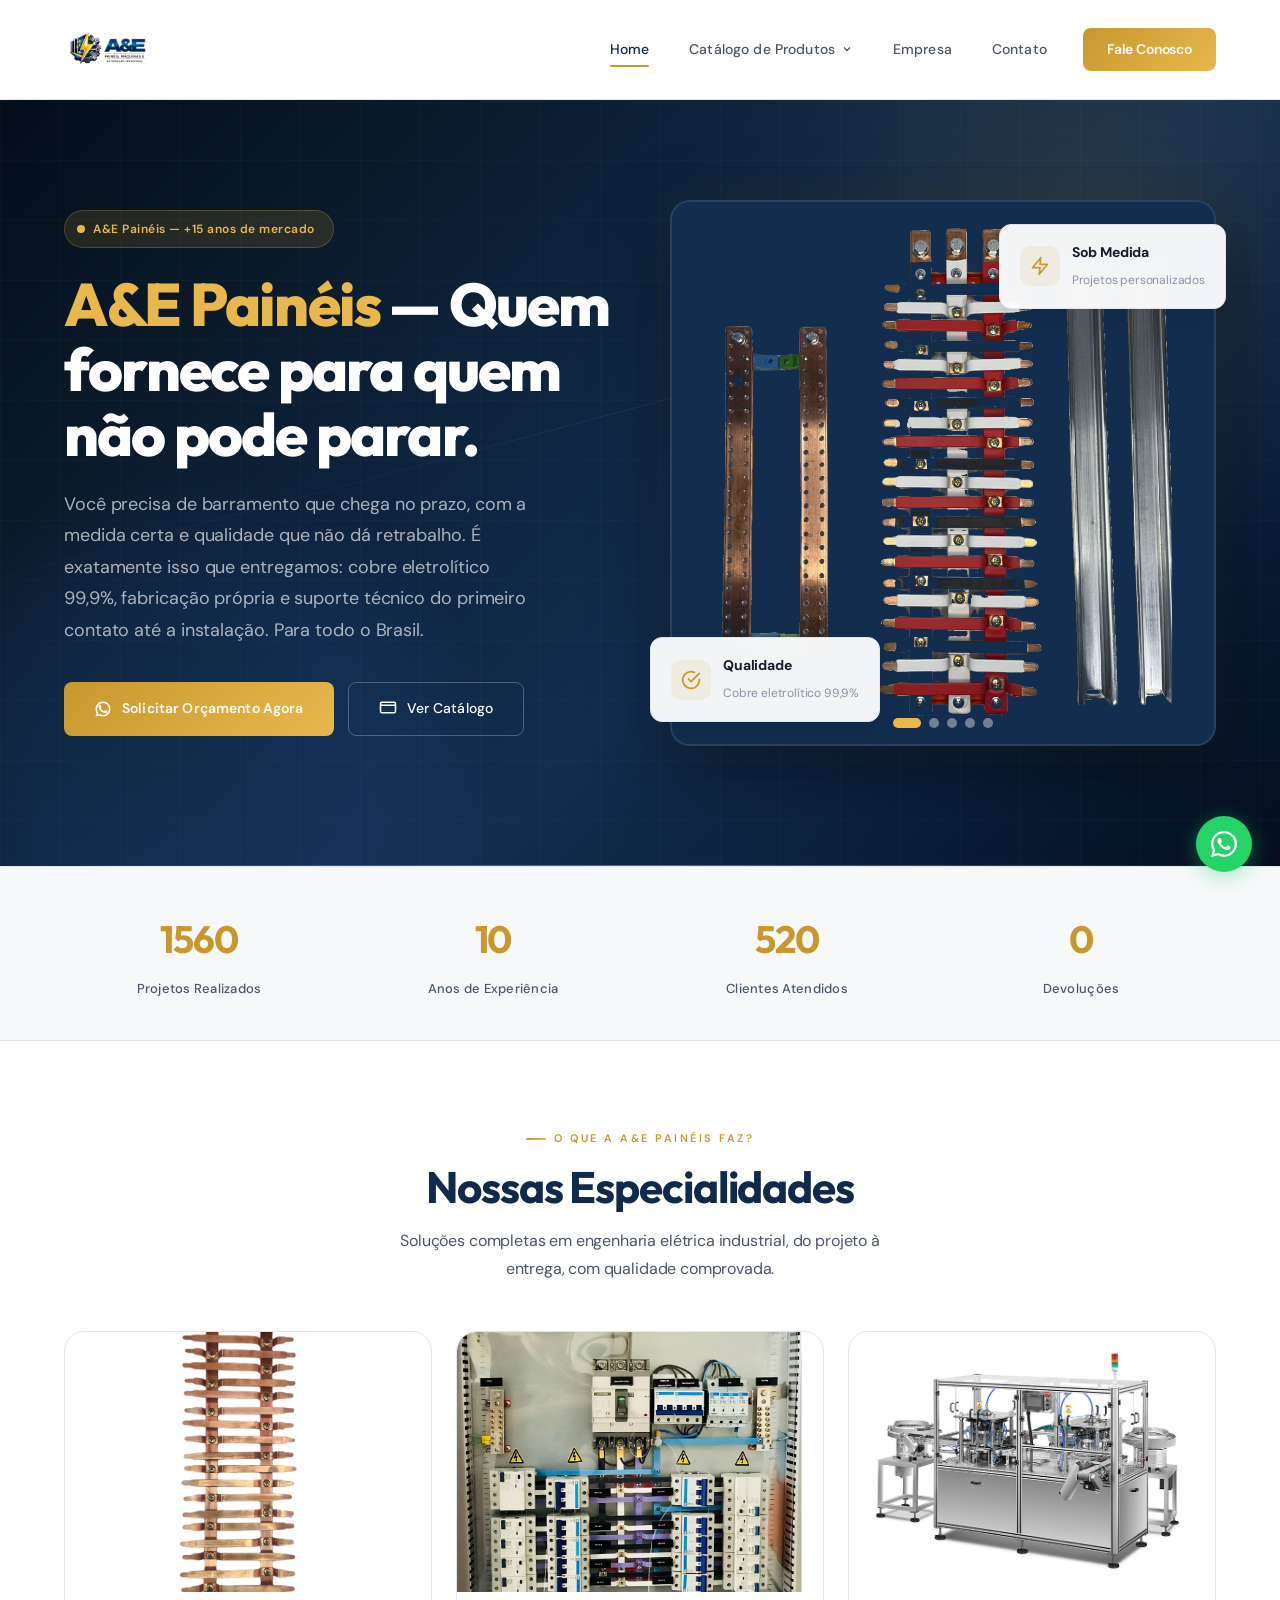
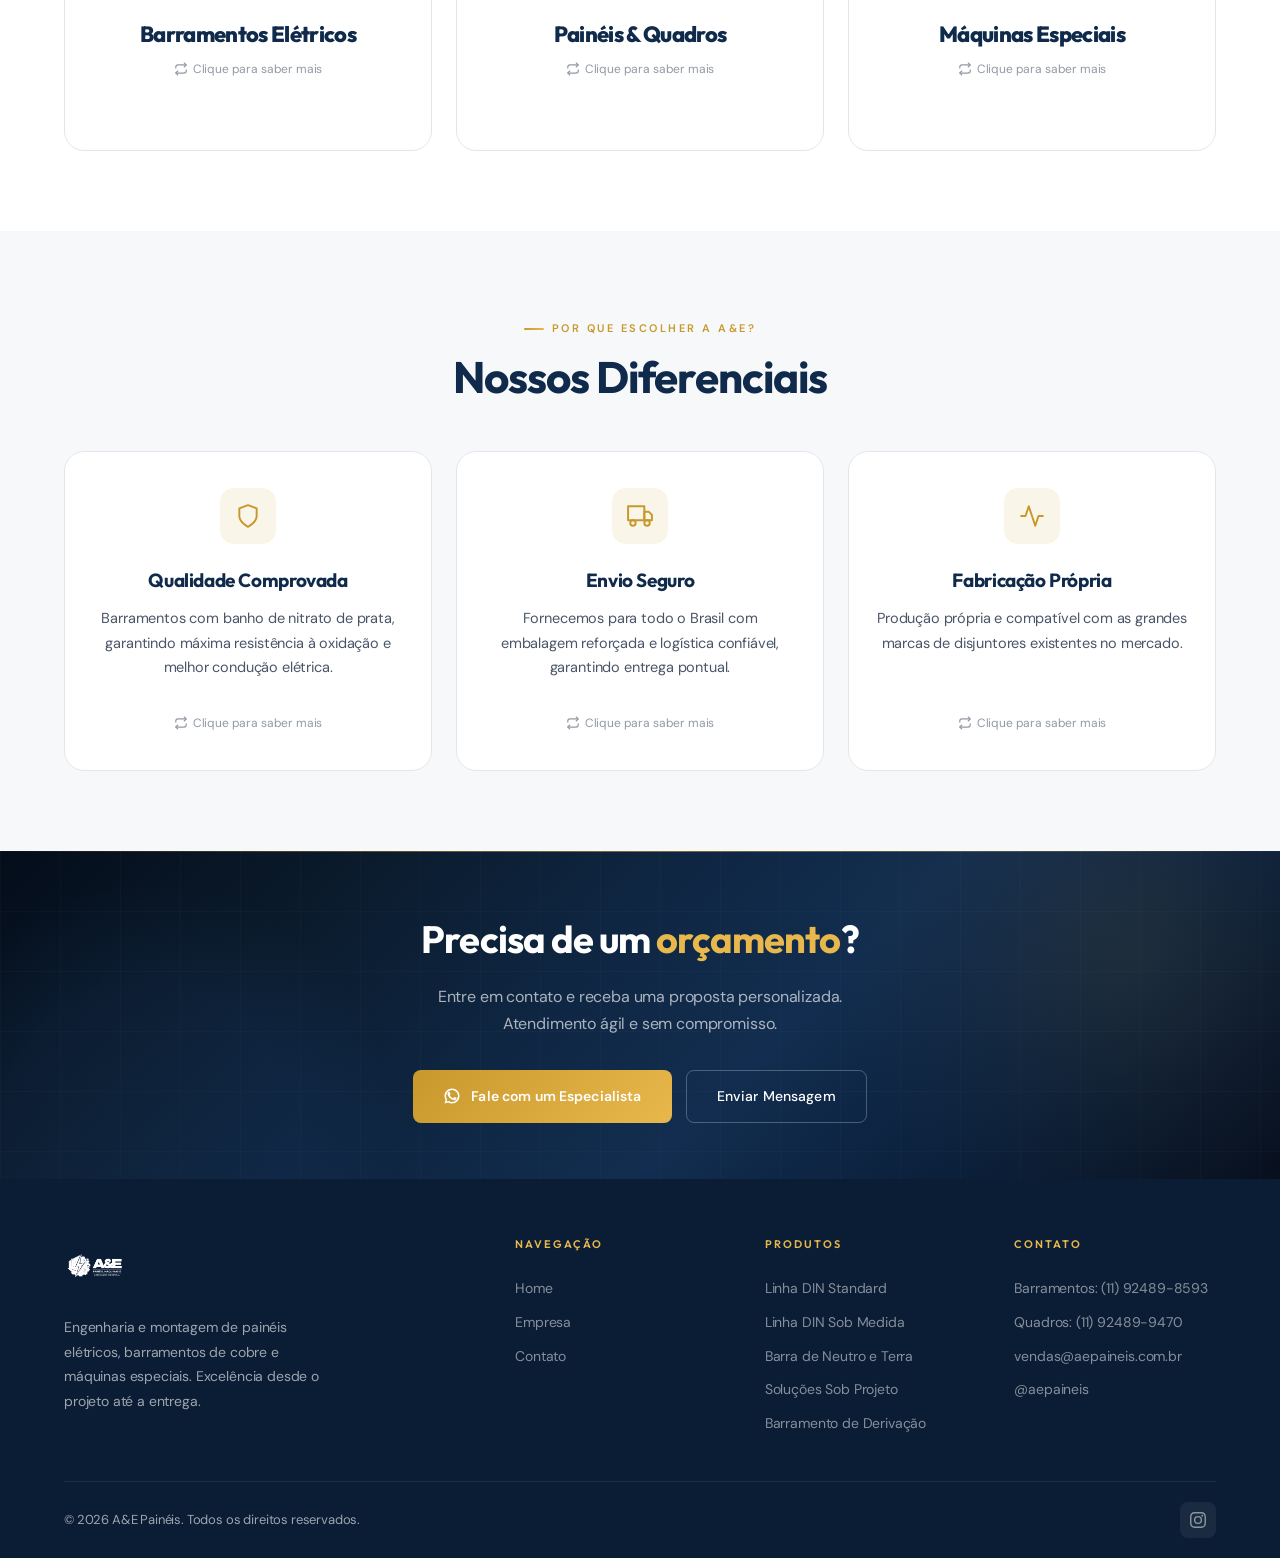
==== index.html @ 186e8567 "Atualiza números e flip cards diferenciais" ====
<!DOCTYPE html>
<html lang="pt-BR">
<head>
    <meta charset="UTF-8">
    <meta name="viewport" content="width=device-width, initial-scale=1.0">
    <title>A&E Painéis | Barramentos Elétricos, Painéis de Comando e Máquinas Especiais</title>
    <meta name="description" content="A&E Painéis: fabricação de barramentos elétricos em cobre eletrolítico 99,9%, painéis de comando, quadros de distribuição e máquinas especiais. +15 anos de mercado. Entrega para todo o Brasil.">
    <meta name="keywords" content="A&E Painéis, barramentos elétricos, painéis de comando, quadros de distribuição, QGBT, barramento DIN, barramento de cobre, automação industrial, painéis elétricos, máquinas especiais, fabricante de barramentos, São Paulo">
    <meta name="author" content="A&E Painéis">
    <meta name="robots" content="index, follow">
    <link rel="canonical" href="https://aepaineis.com.br/">
    <!-- Open Graph (Facebook/WhatsApp) -->
    <meta property="og:title" content="A&E Painéis | Barramentos Elétricos e Painéis de Comando">
    <meta property="og:description" content="Fabricação de barramentos elétricos em cobre 99,9%, painéis de comando e máquinas especiais. +15 anos de mercado. Entrega para todo o Brasil.">
    <meta property="og:url" content="https://aepaineis.com.br/">
    <meta property="og:type" content="website">
    <meta property="og:locale" content="pt_BR">
    <meta property="og:site_name" content="A&E Painéis">
    <!-- Schema.org - Empresa -->
    <script type="application/ld+json">
    {
      "@context": "https://schema.org",
      "@type": "Organization",
      "name": "A&E Painéis",
      "url": "https://aepaineis.com.br",
      "logo": "https://aepaineis.com.br/logo.png",
      "description": "Fabricação de barramentos elétricos, painéis de comando, quadros de distribuição e máquinas especiais.",
      "email": "vendas@aepaineis.com.br",
      "contactPoint": [
        {
          "@type": "ContactPoint",
          "telephone": "+55-11-92489-8593",
          "contactType": "sales",
          "description": "Barramentos / Mercado Livre",
          "availableLanguage": "Portuguese"
        },
        {
          "@type": "ContactPoint",
          "telephone": "+55-11-92489-9470",
          "contactType": "sales",
          "description": "Quadros Elétricos",
          "availableLanguage": "Portuguese"
        }
      ],
      "sameAs": [
        "https://instagram.com/aepaineis"
      ]
    }
    </script>
    <link rel="preconnect" href="https://fonts.googleapis.com">
    <link rel="preconnect" href="https://fonts.gstatic.com" crossorigin>
    <link href="https://fonts.googleapis.com/css2?family=DM+Sans:ital,opsz,wght@0,9..40,300;400;500;600;700;800&family=Outfit:wght@400;500;600;700;800;900&family=Inter:wght@300;400;500;600;700;800;900&family=Space+Grotesk:wght@400;500;600;700&display=swap" rel="stylesheet">
    <link rel="stylesheet" href="styles.css">
</head>
<body>

<!-- HEADER -->
<header class="header" id="header">
    <div class="wrap header-inner">
        <a href="index.html" class="logo">
            <img src="logo.png" alt="A&E Painéis">
        </a>
        <nav class="nav" id="mainNav">
            <a href="index.html" class="nav-link active">Home</a>
            <div class="nav-dropdown">
                <a href="#" class="nav-link nav-dropdown-toggle">
                    Catálogo de Produtos
                    <svg viewBox="0 0 24 24"><polyline points="6 9 12 15 18 9"/></svg>
                </a>
                <div class="dropdown-menu">
                    <div class="dropdown-has-sub">
                        <a href="barramento-padrao-din.html"><svg viewBox="0 0 24 24" stroke-linecap="round" stroke-linejoin="round"><path d="M13 2L3 14h9l-1 8 10-12h-9l1-8z"/></svg>Linha DIN Standard</a>
                        <div class="dropdown-submenu">
                            <a href="barramento-padrao-din.html#bifasico-100a">Bifásico 100A</a>
                            <a href="barramento-padrao-din.html#bifasico-150a">Bifásico 150A</a>
                            <a href="barramento-padrao-din.html#bifasico-225a">Bifásico 225A</a>
                            <a href="barramento-padrao-din.html#trifasico-100a">Trifásico 100A</a>
                            <a href="barramento-padrao-din.html#trifasico-150a">Trifásico 150A</a>
                            <a href="barramento-padrao-din.html#trifasico-225a">Trifásico 225A</a>
                        </div>
                    </div>
                    <a href="barramento-especial-din.html"><svg viewBox="0 0 24 24" stroke-linecap="round" stroke-linejoin="round"><path d="M13 2L3 14h9l-1 8 10-12h-9l1-8z"/></svg>Linha DIN Sob Medida</a>
                    <a href="barramento-neutro-terra.html"><svg viewBox="0 0 24 24" stroke-linecap="round" stroke-linejoin="round"><path d="M13 2L3 14h9l-1 8 10-12h-9l1-8z"/></svg>Barra de Neutro e Terra</a>
                    <a href="barramentos-especiais.html"><svg viewBox="0 0 24 24" stroke-linecap="round" stroke-linejoin="round"><path d="M13 2L3 14h9l-1 8 10-12h-9l1-8z"/></svg>Soluções Sob Projeto</a>
                    <a href="barramento-derivacao.html"><svg viewBox="0 0 24 24" stroke-linecap="round" stroke-linejoin="round"><path d="M13 2L3 14h9l-1 8 10-12h-9l1-8z"/></svg>Barramento de Derivação</a>
                    <a href="catalogo.html#maquinas"><svg viewBox="0 0 24 24" stroke-linecap="round" stroke-linejoin="round"><path d="M12 2v4m0 12v4M4.93 4.93l2.83 2.83m8.48 8.48l2.83 2.83M2 12h4m12 0h4M4.93 19.07l2.83-2.83m8.48-8.48l2.83-2.83"/></svg>Máquinas Especiais</a>
                </div>
            </div>
            <a href="empresa.html" class="nav-link">Empresa</a>
            <a href="contato.html" class="nav-link">Contato</a>
            <a href="contato.html" class="nav-cta">Fale Conosco</a>
        </nav>
        <button class="hamburger" id="hamburger" aria-label="Menu">
            <span></span><span></span><span></span>
        </button>
    </div>
</header>

<!-- HERO -->
<section class="hero">
    <div class="hero-pattern"></div>
    <div class="hero-streak"></div>
    <div class="hero-glow-line"></div>
    <div class="wrap">
        <div class="hero-grid">
            <div class="reveal">
                <div class="hero-badge">
                    <div class="hero-badge-dot"></div>
                    <span>A&E Painéis — +15 anos de mercado</span>
                </div>
                <h1><span class="accent">A&E Painéis</span> — Quem fornece para quem não pode parar.</h1>
                <p class="hero-desc">Você precisa de barramento que chega no prazo, com a medida certa e qualidade que não dá retrabalho. É exatamente isso que entregamos: cobre eletrolítico 99,9%, fabricação própria e suporte técnico do primeiro contato até a instalação. Para todo o Brasil.</p>
                <div class="hero-actions">
                    <a href="https://wa.me/5511924898593?text=Olá! Preciso de um orçamento para barramentos." target="_blank" class="btn-primary">
                        <svg viewBox="0 0 24 24" fill="currentColor" style="width:18px;height:18px"><path d="M17.472 14.382c-.297-.149-1.758-.867-2.03-.967-.273-.099-.471-.148-.67.15-.197.297-.767.966-.94 1.164-.173.199-.347.223-.644.075-.297-.15-1.255-.463-2.39-1.475-.883-.788-1.48-1.761-1.653-2.059-.173-.297-.018-.458.13-.606.134-.133.298-.347.446-.52.149-.174.198-.298.298-.497.099-.198.05-.371-.025-.52-.075-.149-.669-1.612-.916-2.207-.242-.579-.487-.5-.669-.51l-.57-.01c-.198 0-.52.074-.792.372-.272.297-1.04 1.016-1.04 2.479 0 1.462 1.065 2.875 1.213 3.074.149.198 2.096 3.2 5.077 4.487.709.306 1.262.489 1.694.625.712.227 1.36.195 1.871.118.571-.085 1.758-.719 2.006-1.413.248-.694.248-1.289.173-1.413-.074-.124-.272-.198-.57-.347z"/><path d="M12 2C6.477 2 2 6.477 2 12c0 1.89.525 3.66 1.438 5.168L2 22l4.832-1.438A9.955 9.955 0 0012 22c5.523 0 10-4.477 10-10S17.523 2 12 2zm0 18a8 8 0 01-4.243-1.214l-.252-.149-2.868.852.852-2.868-.168-.268A8 8 0 1112 20z"/></svg>
                        Solicitar Orçamento Agora
                    </a>
                    <a href="catalogo.html" class="btn-outline">
                        <svg viewBox="0 0 24 24" fill="none" stroke="currentColor" stroke-width="2" stroke-linecap="round" stroke-linejoin="round" style="width:18px;height:18px"><rect x="2" y="3" width="20" height="14" rx="2"/><path d="M2 7h20"/></svg>
                        Ver Catálogo
                    </a>
                </div>
            </div>
            <div class="hero-visual reveal reveal-d2">
                <div class="hero-carousel" id="heroCarousel">
                    <img src="img/home-kit-trifasico.jpg" alt="Kit Barramento Trifásico com Neutro e Terra A&E Painéis" class="active">
                    <img src="img/home-sessao-quadros.jpg" alt="Produção de Quadros Elétricos em Escala">
                    <img src="img/home-qgbt-2.jpg" alt="Quadro QGBT A&E Painéis">
                    <img src="img/home-maquina-tampas.jpg" alt="Máquina Especial de Montagem">
                    <img src="img/home-quadro-dist-01.jpg" alt="Quadro de Distribuição Completo">
                    <div class="hero-carousel-dots" id="carouselDots"></div>
                </div>
                <div class="hero-float-card card-1">
                    <div class="hfc-row">
                        <div class="hfc-icon"><svg viewBox="0 0 24 24" stroke-linecap="round" stroke-linejoin="round"><path d="M22 11.08V12a10 10 0 11-5.93-9.14"/><polyline points="22 4 12 14.01 9 11.01"/></svg></div>
                        <div class="hfc-text"><strong>Qualidade</strong><span>Cobre eletrolítico 99,9%</span></div>
                    </div>
                </div>
                <div class="hero-float-card card-2">
                    <div class="hfc-row">
                        <div class="hfc-icon"><svg viewBox="0 0 24 24" stroke-linecap="round" stroke-linejoin="round"><path d="M13 2L3 14h9l-1 8 10-12h-9l1-8z"/></svg></div>
                        <div class="hfc-text"><strong>Sob Medida</strong><span>Projetos personalizados</span></div>
                    </div>
                </div>
            </div>
        </div>
    </div>
</section>

<!-- STATS -->
<div class="stats-bar">
    <div class="wrap">
        <div class="stats-grid reveal">
            <div class="stat-item"><div class="stat-num" data-count="3000">0</div><div class="stat-label">Projetos Realizados</div></div>
            <div class="stat-item"><div class="stat-num" data-count="20">0</div><div class="stat-label">Anos de Experiência</div></div>
            <div class="stat-item"><div class="stat-num" data-count="1000">0</div><div class="stat-label">Clientes Atendidos</div></div>
            <div class="stat-item"><div class="stat-num" data-count="0">0</div><div class="stat-label">Devoluções</div></div>
        </div>
    </div>
</div>

<!-- O QUE FAZEMOS -->
<section class="section">
    <div class="wrap">
        <div class="section-header reveal">
            <div class="section-label">O que a A&E Painéis faz?</div>
            <h2 class="section-title">Nossas Especialidades</h2>
            <p class="section-sub">Soluções completas em engenharia elétrica industrial, do projeto à entrega, com qualidade comprovada.</p>
        </div>
        <div class="features-grid">
            <div class="flip-card reveal reveal-d1" onclick="this.classList.toggle('flipped')">
                <div class="flip-card-inner">
                    <div class="flip-card-front">
                        <div class="flip-img"><img src="img/barramento-cat-bifasico.png" alt="Barramentos Elétricos A&E Painéis"></div>
                        <div class="flip-label">
                            <h3>Barramentos Elétricos</h3>
                            <div class="flip-hint"><svg viewBox="0 0 24 24"><path d="M17 1l4 4-4 4"/><path d="M3 11V9a4 4 0 014-4h14"/><path d="M7 23l-4-4 4-4"/><path d="M21 13v2a4 4 0 01-4 4H3"/></svg>Clique para saber mais</div>
                        </div>
                    </div>
                    <div class="flip-card-back">
                        <h3>Barramentos Elétricos</h3>
                        <p>Fabricação de barramentos em cobre eletrolítico de alta pureza com banho de nitrato de prata. Linha completa: bifásicos, trifásicos, neutro, terra e sob medida.</p>
                        <div class="flip-stats">
                            <div class="flip-stat"><strong>Sob Projeto</strong><span>Modelos</span></div>
                            <div class="flip-stat"><strong>100%</strong><span>Cobre</span></div>
                            <div class="flip-stat"><strong>Prata</strong><span>Banho</span></div>
                        </div>
                        <a href="catalogo.html" class="flip-btn" onclick="event.stopPropagation()">Ver Catálogo <svg viewBox="0 0 24 24"><path d="M5 12h14M12 5l7 7-7 7"/></svg></a>
                    </div>
                </div>
            </div>
            <div class="flip-card reveal reveal-d2" onclick="this.classList.toggle('flipped')">
                <div class="flip-card-inner">
                    <div class="flip-card-front">
                        <div class="flip-img"><img src="img/quadro-dist-cat-01.png" alt="Painéis e Quadros Elétricos A&E Painéis"></div>
                        <div class="flip-label">
                            <h3>Painéis & Quadros</h3>
                            <div class="flip-hint"><svg viewBox="0 0 24 24"><path d="M17 1l4 4-4 4"/><path d="M3 11V9a4 4 0 014-4h14"/><path d="M7 23l-4-4 4-4"/><path d="M21 13v2a4 4 0 01-4 4H3"/></svg>Clique para saber mais</div>
                        </div>
                    </div>
                    <div class="flip-card-back">
                        <h3>Painéis & Quadros</h3>
                        <p>Quadros de distribuição, QGBTs, painéis de comando industrial e quadros com porta bipartida. Montagem profissional conforme norma NBR 5410.</p>
                        <div class="flip-stats">
                            <div class="flip-stat"><strong>Sob Projeto</strong><span>Modelos</span></div>
                            <div class="flip-stat"><strong>NBR</strong><span>5410</span></div>
                            <div class="flip-stat"><strong>IP54</strong><span>Proteção</span></div>
                        </div>
                        <a href="catalogo.html" class="flip-btn" onclick="event.stopPropagation()">Ver Catálogo <svg viewBox="0 0 24 24"><path d="M5 12h14M12 5l7 7-7 7"/></svg></a>
                    </div>
                </div>
            </div>
            <div class="flip-card reveal reveal-d3" onclick="this.classList.toggle('flipped')">
                <div class="flip-card-inner">
                    <div class="flip-card-front">
                        <div class="flip-img"><img src="img/maquina-montagem-tampas-3-pecas.jpg" alt="Máquinas Especiais A&E Painéis"></div>
                        <div class="flip-label">
                            <h3>Máquinas Especiais</h3>
                            <div class="flip-hint"><svg viewBox="0 0 24 24"><path d="M17 1l4 4-4 4"/><path d="M3 11V9a4 4 0 014-4h14"/><path d="M7 23l-4-4 4-4"/><path d="M21 13v2a4 4 0 01-4 4H3"/></svg>Clique para saber mais</div>
                        </div>
                    </div>
                    <div class="flip-card-back">
                        <h3>Máquinas Especiais</h3>
                        <p>Máquinas automáticas para montagem de tampas, frascos, mamadeiras e cartões de reagentes. Engenharia sob medida para linhas de produção farmacêuticas e alimentícias.</p>
                        <div class="flip-stats">
                            <div class="flip-stat"><strong>Sob Projeto</strong><span>Modelos</span></div>
                            <div class="flip-stat"><strong>Auto</strong><span>Automação</span></div>
                            <div class="flip-stat"><strong>CLP</strong><span>Controle</span></div>
                        </div>
                        <a href="catalogo.html" class="flip-btn" onclick="event.stopPropagation()">Ver Catálogo <svg viewBox="0 0 24 24"><path d="M5 12h14M12 5l7 7-7 7"/></svg></a>
                    </div>
                </div>
            </div>
        </div>
    </div>
</section>

<!-- DIFERENCIAIS -->
<section class="section section-gray">
    <div class="wrap">
        <div class="section-header reveal">
            <div class="section-label">Por que escolher a A&E?</div>
            <h2 class="section-title">Nossos Diferenciais</h2>
        </div>
        <div class="features-grid">
            <!-- Qualidade Comprovada -->
            <div class="flip-card flip-card--diff reveal reveal-d1" onclick="this.classList.toggle('flipped')">
                <div class="flip-card-inner">
                    <div class="flip-card-front flip-front--diff">
                        <div class="fc-icon"><svg viewBox="0 0 24 24" stroke-linecap="round" stroke-linejoin="round"><path d="M12 22s8-4 8-10V5l-8-3-8 3v7c0 6 8 10 8 10z"/></svg></div>
                        <h3>Qualidade Comprovada</h3>
                        <p>Barramentos com banho de nitrato de prata, garantindo máxima resistência à oxidação e melhor condução elétrica.</p>
                        <div class="flip-hint"><svg viewBox="0 0 24 24"><path d="M17 1l4 4-4 4"/><path d="M3 11V9a4 4 0 014-4h14"/><path d="M7 23l-4-4 4-4"/><path d="M21 13v2a4 4 0 01-4 4H3"/></svg>Clique para saber mais</div>
                    </div>
                    <div class="flip-card-back">
                        <h3>Qualidade Comprovada</h3>
                        <p>Todos os barramentos recebem banho de nitrato de prata sobre cobre eletrolítico de alta pureza. Processo controlado que garante condutividade superior, resistência à corrosão e vida útil prolongada. Cada peça passa por inspeção dimensional e de acabamento antes da expedição.</p>
                        <div class="flip-stats">
                            <div class="flip-stat"><strong>Ag</strong><span>Prata</span></div>
                            <div class="flip-stat"><strong>Cu</strong><span>Cobre Puro</span></div>
                            <div class="flip-stat"><strong>100%</strong><span>Inspecionado</span></div>
                        </div>
                    </div>
                </div>
            </div>
            <!-- Envio Seguro -->
            <div class="flip-card flip-card--diff reveal reveal-d2" onclick="this.classList.toggle('flipped')">
                <div class="flip-card-inner">
                    <div class="flip-card-front flip-front--diff">
                        <div class="fc-icon"><svg viewBox="0 0 24 24" stroke-linecap="round" stroke-linejoin="round"><rect x="1" y="3" width="15" height="13"/><polygon points="16 8 20 8 23 11 23 16 16 16 16 8"/><circle cx="5.5" cy="18.5" r="2.5"/><circle cx="18.5" cy="18.5" r="2.5"/></svg></div>
                        <h3>Envio Seguro</h3>
                        <p>Fornecemos para todo o Brasil com embalagem reforçada e logística confiável, garantindo entrega pontual.</p>
                        <div class="flip-hint"><svg viewBox="0 0 24 24"><path d="M17 1l4 4-4 4"/><path d="M3 11V9a4 4 0 014-4h14"/><path d="M7 23l-4-4 4-4"/><path d="M21 13v2a4 4 0 01-4 4H3"/></svg>Clique para saber mais</div>
                    </div>
                    <div class="flip-card-back">
                        <h3>Envio Seguro</h3>
                        <p>Embalagem sob medida com proteção anti-impacto para cada tipo de produto. Rastreamento completo do pedido até a entrega. Trabalhamos com transportadoras parceiras em todo o território nacional, com prazos competitivos e seguro de carga incluso.</p>
                        <div class="flip-stats">
                            <div class="flip-stat"><strong>BR</strong><span>Todo Brasil</span></div>
                            <div class="flip-stat"><strong>Rastreio</strong><span>Completo</span></div>
                            <div class="flip-stat"><strong>Seguro</strong><span>Incluso</span></div>
                        </div>
                    </div>
                </div>
            </div>
            <!-- Fabricação Própria -->
            <div class="flip-card flip-card--diff reveal reveal-d3" onclick="this.classList.toggle('flipped')">
                <div class="flip-card-inner">
                    <div class="flip-card-front flip-front--diff">
                        <div class="fc-icon"><svg viewBox="0 0 24 24" stroke-linecap="round" stroke-linejoin="round"><polyline points="22 12 18 12 15 21 9 3 6 12 2 12"/></svg></div>
                        <h3>Fabricação Própria</h3>
                        <p>Produção própria e compatível com as grandes marcas de disjuntores existentes no mercado.</p>
                        <div class="flip-hint"><svg viewBox="0 0 24 24"><path d="M17 1l4 4-4 4"/><path d="M3 11V9a4 4 0 014-4h14"/><path d="M7 23l-4-4 4-4"/><path d="M21 13v2a4 4 0 01-4 4H3"/></svg>Clique para saber mais</div>
                    </div>
                    <div class="flip-card-back">
                        <h3>Fabricação Própria</h3>
                        <p>Fábrica própria com maquinário especializado para corte, dobra, estampagem e montagem. Produzimos barramentos compatíveis com disjuntores das principais marcas do mercado. Capacidade para atender projetos customizados com agilidade e controle total de qualidade.</p>
                        <div class="flip-stats">
                            <div class="flip-stat"><strong>Sob Medida</strong><span>Projetos</span></div>
                            <div class="flip-stat"><strong>Ágil</strong><span>Produção</span></div>
                            <div class="flip-stat"><strong>Multi</strong><span>Marcas</span></div>
                        </div>
                    </div>
                </div>
            </div>
        </div>
    </div>
</section>

<!-- CTA -->
<section class="cta-section">
    <div class="cta-pattern"></div>
    <div class="cta-glow-line"></div>
    <div class="wrap">
        <div class="cta-box reveal">
            <h2>Precisa de um <span style="color:var(--accent-light)">orçamento</span>?</h2>
            <p>Entre em contato e receba uma proposta personalizada. Atendimento ágil e sem compromisso.</p>
            <div class="cta-actions">
                <a href="https://wa.me/5511924898593" target="_blank" class="btn-primary">
                    <svg viewBox="0 0 24 24" fill="currentColor" style="width:18px;height:18px"><path d="M17.472 14.382c-.297-.149-1.758-.867-2.03-.967-.273-.099-.471-.148-.67.15-.197.297-.767.966-.94 1.164-.173.199-.347.223-.644.075-.297-.15-1.255-.463-2.39-1.475-.883-.788-1.48-1.761-1.653-2.059-.173-.297-.018-.458.13-.606.134-.133.298-.347.446-.52.149-.174.198-.298.298-.497.099-.198.05-.371-.025-.52-.075-.149-.669-1.612-.916-2.207-.242-.579-.487-.5-.669-.51-.173-.008-.371-.01-.57-.01-.198 0-.52.074-.792.372-.272.297-1.04 1.016-1.04 2.479 0 1.462 1.065 2.875 1.213 3.074.149.198 2.096 3.2 5.077 4.487.709.306 1.262.489 1.694.625.712.227 1.36.195 1.871.118.571-.085 1.758-.719 2.006-1.413.248-.694.248-1.289.173-1.413-.074-.124-.272-.198-.57-.347z"/><path d="M12 2C6.477 2 2 6.477 2 12c0 1.89.525 3.66 1.438 5.168L2 22l4.832-1.438A9.955 9.955 0 0012 22c5.523 0 10-4.477 10-10S17.523 2 12 2zm0 18a8 8 0 01-4.243-1.214l-.252-.149-2.868.852.852-2.868-.168-.268A8 8 0 1112 20z"/></svg>
                    Fale com um Especialista
                </a>
                <a href="contato.html" class="btn-outline">Enviar Mensagem</a>
            </div>
        </div>
    </div>
</section>

<!-- FOOTER -->
<footer class="footer">
    <div class="wrap">
        <div class="footer-grid">
            <div class="footer-brand">
                <a href="index.html" class="logo"><img src="logo.png" alt="A&E Painéis"></a>
                <p>Engenharia e montagem de painéis elétricos, barramentos de cobre e máquinas especiais. Excelência desde o projeto até a entrega.</p>
            </div>
            <div class="footer-col">
                <h4>Navegação</h4>
                <a href="index.html">Home</a>
                <a href="empresa.html">Empresa</a>
                <a href="contato.html">Contato</a>
            </div>
            <div class="footer-col">
                <h4>Produtos</h4>
                <a href="barramento-padrao-din.html">Linha DIN Standard</a>
                <a href="barramento-especial-din.html">Linha DIN Sob Medida</a>
                <a href="barramento-neutro-terra.html">Barra de Neutro e Terra</a>
                <a href="barramentos-especiais.html">Soluções Sob Projeto</a>
                <a href="barramento-derivacao.html">Barramento de Derivação</a>
            </div>
            <div class="footer-col">
                <h4>Contato</h4>
                <a href="https://wa.me/5511924898593" target="_blank">Barramentos: (11) 92489-8593</a>
                <a href="https://wa.me/5511924899470" target="_blank">Quadros: (11) 92489-9470</a>
                <a href="mailto:vendas@aepaineis.com.br">vendas@aepaineis.com.br</a>
                <a href="https://instagram.com/aepaineis" target="_blank">@aepaineis</a>
            </div>
        </div>
        <div class="footer-bottom">
            <p>&copy; 2026 A&E Painéis. Todos os direitos reservados.</p>
            <div class="footer-socials">
                <a href="https://instagram.com/aepaineis" target="_blank" aria-label="Instagram">
                    <svg viewBox="0 0 24 24"><path d="M12 2.163c3.204 0 3.584.012 4.85.07 3.252.148 4.771 1.691 4.919 4.919.058 1.265.069 1.645.069 4.849 0 3.205-.012 3.584-.069 4.849-.149 3.225-1.664 4.771-4.919 4.919-1.266.058-1.644.07-4.85.07-3.204 0-3.584-.012-4.849-.07-3.26-.149-4.771-1.699-4.919-4.92-.058-1.265-.07-1.644-.07-4.849 0-3.204.013-3.583.07-4.849.149-3.227 1.664-4.771 4.919-4.919 1.266-.057 1.645-.069 4.849-.069zM12 0C8.741 0 8.333.014 7.053.072 2.695.272.273 2.69.073 7.052.014 8.333 0 8.741 0 12c0 3.259.014 3.668.072 4.948.2 4.358 2.618 6.78 6.98 6.98C8.333 23.986 8.741 24 12 24c3.259 0 3.668-.014 4.948-.072 4.354-.2 6.782-2.618 6.979-6.98.059-1.28.073-1.689.073-4.948 0-3.259-.014-3.667-.072-4.947-.196-4.354-2.617-6.78-6.979-6.98C15.668.014 15.259 0 12 0zm0 5.838a6.162 6.162 0 100 12.324 6.162 6.162 0 000-12.324zM12 16a4 4 0 110-8 4 4 0 010 8zm6.406-11.845a1.44 1.44 0 100 2.881 1.44 1.44 0 000-2.881z"/></svg>
                </a>
            </div>
        </div>
    </div>
</footer>

<!-- WhatsApp Float -->
<a href="https://wa.me/5511924898593" target="_blank" class="whatsapp-float" aria-label="WhatsApp">
    <svg viewBox="0 0 24 24"><path d="M17.472 14.382c-.297-.149-1.758-.867-2.03-.967-.273-.099-.471-.148-.67.15-.197.297-.767.966-.94 1.164-.173.199-.347.223-.644.075-.297-.15-1.255-.463-2.39-1.475-.883-.788-1.48-1.761-1.653-2.059-.173-.297-.018-.458.13-.606.134-.133.298-.347.446-.52.149-.174.198-.298.298-.497.099-.198.05-.371-.025-.52-.075-.149-.669-1.612-.916-2.207-.242-.579-.487-.5-.669-.51-.173-.008-.371-.01-.57-.01-.198 0-.52.074-.792.372-.272.297-1.04 1.016-1.04 2.479 0 1.462 1.065 2.875 1.213 3.074.149.198 2.096 3.2 5.077 4.487.709.306 1.262.489 1.694.625.712.227 1.36.195 1.871.118.571-.085 1.758-.719 2.006-1.413.248-.694.248-1.289.173-1.413-.074-.124-.272-.198-.57-.347m-5.421 7.403h-.004a9.87 9.87 0 01-5.031-1.378l-.361-.214-3.741.982.998-3.648-.235-.374A9.86 9.86 0 012.087 12c.003-5.45 4.437-9.884 9.888-9.884 2.64 0 5.122 1.03 6.988 2.898a9.825 9.825 0 012.893 6.994c-.003 5.45-4.437 9.884-9.885 9.884m8.413-18.297A11.815 11.815 0 0012.05 0C5.495 0 .16 5.335.157 11.892c0 2.096.547 4.142 1.588 5.945L.057 24l6.305-1.654a11.882 11.882 0 005.683 1.448h.005c6.554 0 11.89-5.335 11.893-11.893A11.821 11.821 0 0020.885 3.488"/></svg>
</a>

<script>
window.addEventListener('scroll',()=>{document.getElementById('header').classList.toggle('scrolled',window.scrollY>30)});
document.getElementById('hamburger').addEventListener('click',()=>{document.getElementById('mainNav').classList.toggle('open')});
document.querySelectorAll('.nav-link').forEach(a=>{a.addEventListener('click',()=>{document.getElementById('mainNav').classList.remove('open')})});
const ro=new IntersectionObserver(e=>{e.forEach(el=>{if(el.isIntersecting){el.target.classList.add('visible');ro.unobserve(el.target)}})},{threshold:0.1});
document.querySelectorAll('.reveal').forEach(el=>ro.observe(el));
const co=new IntersectionObserver(e=>{e.forEach(el=>{if(el.isIntersecting){const t=parseInt(el.target.dataset.count);let c=0;const inc=t/50;const ti=setInterval(()=>{c+=inc;if(c>=t){el.target.textContent=t+(t===0?'':t===100?'%':'+');clearInterval(ti)}else{el.target.textContent=Math.floor(c)}},30);co.unobserve(el.target)}})},{threshold:0.5});
document.querySelectorAll('.stat-num[data-count]').forEach(el=>co.observe(el));

// Hero Carousel
(function(){
    const carousel = document.getElementById('heroCarousel');
    if(!carousel) return;
    const imgs = carousel.querySelectorAll('img');
    if(imgs.length < 2) return;
    const dotsContainer = document.getElementById('carouselDots');
    // Remove placeholder if images exist
    const placeholder = carousel.querySelector('.hero-img-placeholder');
    if(placeholder && imgs.length > 0) placeholder.style.display='none';
    // Create dots
    imgs.forEach((img, i) => {
        const dot = document.createElement('button');
        dot.className = 'hero-carousel-dot' + (i === 0 ? ' active' : '');
        dot.addEventListener('click', () => goTo(i));
        dotsContainer.appendChild(dot);
    });
    let current = 0;
    function goTo(index) {
        imgs[current].classList.remove('active');
        dotsContainer.children[current].classList.remove('active');
        current = index;
        imgs[current].classList.add('active');
        dotsContainer.children[current].classList.add('active');
    }
    setInterval(() => goTo((current + 1) % imgs.length), 4000);
})();
</script>
</body>
</html>
---- styles.css ----
/* ========================================
   A&E PAINÉIS — TEMA CORPORATIVO CLARO
   ======================================== */
*,*::before,*::after{box-sizing:border-box;margin:0;padding:0}

:root {
    --bg: #FFFFFF;
    --bg-light: #F7F8FA;
    --bg-dark: #0B1D35;
    --bg-card: #FFFFFF;
    --surface: #F0F2F5;
    --border: #E2E5EB;
    --border-hover: rgba(26,58,92,0.25);
    --text: #1A1A2E;
    --text-secondary: #4A5568;
    --text-muted: #8A92A6;
    --primary: #0F2A4A;
    --primary-light: #1B3F6B;
    --primary-dark: #091E36;
    --accent: #C8982C;
    --accent-light: #E8B84D;
    --accent-hover: #B8881C;
    --accent-glow: rgba(200,152,44,0.1);
    --gradient-primary: linear-gradient(135deg, #0F2A4A 0%, #1B3F6B 100%);
    --gradient-accent: linear-gradient(135deg, #C8982C 0%, #E8B84D 100%);
    --gradient-hero: linear-gradient(135deg, #0B1D35 0%, #153257 50%, #1B3F6B 100%);
    --radius: 12px;
    --radius-sm: 8px;
    --radius-lg: 20px;
    --shadow-sm: 0 2px 8px rgba(0,0,0,0.06);
    --shadow: 0 8px 30px rgba(0,0,0,0.08);
    --shadow-lg: 0 20px 60px rgba(0,0,0,0.12);
    --font-main: 'DM Sans', 'Inter', system-ui, -apple-system, sans-serif;
    --font-display: 'Outfit', 'Space Grotesk', system-ui, sans-serif;
    --max-w: 1200px;
    --header-h: 100px;
}

html { scroll-behavior:smooth; }
body {
    font-family:var(--font-main);
    background:var(--bg);
    color:var(--text);
    line-height:1.7;
    font-size: 16px;
    letter-spacing: -0.01em;
    -webkit-font-smoothing:antialiased;
    -moz-osx-font-smoothing: grayscale;
    text-rendering: optimizeLegibility;
}
a { color:inherit;text-decoration:none; }
img { max-width:100%;height:auto;display:block; }
ul { list-style:none; }
.wrap { max-width:var(--max-w);margin:0 auto;padding:0 24px; }

/* =========================================
   HEADER
   ========================================= */
.header {
    position:sticky;top:0;z-index:200;
    height:var(--header-h);
    background:rgba(255,255,255,0.95);
    backdrop-filter:blur(20px);
    -webkit-backdrop-filter:blur(20px);
    border-bottom:1px solid var(--border);
    transition:box-shadow 0.3s;
}
.header.scrolled { box-shadow:var(--shadow-sm); }
.header-inner {
    display:flex;align-items:center;
    justify-content:space-between;height:100%;
}

.logo { display:flex;align-items:center;gap:0; }
.logo img { height:90px;width:auto;max-height:calc(var(--header-h) - 10px); }

/* Nav */
.nav { display:flex;align-items:center;gap:0; }
.nav-link {
    font-size:14px;font-weight:500;color:var(--text-secondary);
    padding:10px 20px;transition:color 0.25s;position:relative;
    letter-spacing:0.01em;
}
.nav-link:hover,.nav-link.active { color:var(--primary); }
.nav-link::after {
    content:'';position:absolute;bottom:4px;left:20px;right:20px;
    height:2px;background:var(--accent);border-radius:2px;
    transform:scaleX(0);transition:transform 0.3s;
}
.nav-link:hover::after,.nav-link.active::after { transform:scaleX(1); }

/* Dropdown */
.nav-dropdown { position:relative; }
.nav-dropdown-toggle {
    display:flex;align-items:center;gap:6px;cursor:pointer;
}
.nav-dropdown-toggle svg {
    width:12px;height:12px;transition:transform 0.3s;
    stroke:currentColor;fill:none;stroke-width:2.5;
}
.nav-dropdown:hover .nav-dropdown-toggle svg { transform:rotate(180deg); }

.dropdown-menu {
    position:absolute;top:100%;left:0;
    min-width:260px;
    background:#fff;border:1px solid var(--border);
    border-radius:var(--radius);
    box-shadow:var(--shadow-lg);
    padding:8px 0;
    opacity:0;visibility:hidden;
    transform:translateY(8px);
    transition:all 0.25s;
    z-index:100;
}
.nav-dropdown:hover .dropdown-menu {
    opacity:1;visibility:visible;transform:translateY(0);
}

.dropdown-menu a {
    display:flex;align-items:center;gap:12px;
    padding:12px 20px;font-size:14px;font-weight:500;
    color:var(--text-secondary);
    transition:all 0.2s;
}
.dropdown-menu a:hover {
    background:var(--surface);color:var(--primary);
}
.dropdown-menu a svg {
    width:16px;height:16px;stroke:var(--accent);fill:none;stroke-width:2;
    flex-shrink:0;
}

/* Submenu */
.dropdown-has-sub { position:relative; }
.dropdown-has-sub::after {
    content:'';position:absolute;right:16px;top:50%;
    width:6px;height:6px;border-right:2px solid var(--text-muted);
    border-bottom:2px solid var(--text-muted);
    transform:translateY(-50%) rotate(-45deg);
}
.dropdown-submenu {
    position:absolute;left:100%;top:0;
    min-width:220px;
    background:#fff;border:1px solid var(--border);
    border-radius:var(--radius);
    box-shadow:var(--shadow-lg);
    padding:8px 0;
    opacity:0;visibility:hidden;
    transform:translateX(8px);
    transition:all 0.25s;
}
.dropdown-has-sub:hover .dropdown-submenu {
    opacity:1;visibility:visible;transform:translateX(0);
}

.nav-cta {
    margin-left:16px;padding:10px 24px;
    background:var(--gradient-accent);
    border-radius:var(--radius-sm);
    font-weight:600;font-size:14px;color:#fff;
    transition:transform 0.25s,box-shadow 0.25s;
}
.nav-cta:hover { transform:translateY(-2px);box-shadow:0 8px 25px rgba(200,152,44,0.3); }

/* Mobile */
.hamburger {
    display:none;flex-direction:column;gap:5px;
    background:none;border:none;cursor:pointer;padding:4px;
}
.hamburger span {
    width:24px;height:2px;background:var(--text);border-radius:2px;
    transition:all 0.3s;
}

/* =========================================
   HERO
   ========================================= */
.hero {
    background: linear-gradient(135deg, #040d1a 0%, #0a1929 20%, #0f2744 45%, #122d4f 60%, #0a1f3a 80%, #060e1e 100%);
    position:relative;overflow:hidden;
    padding:100px 0 120px;
}
/* Animated gradient orbs */
.hero::before {
    content:'';position:absolute;
    width:800px;height:800px;
    top:-300px;right:-200px;
    background:radial-gradient(circle, rgba(200,152,44,0.12) 0%, rgba(200,152,44,0.04) 40%, transparent 70%);
    border-radius:50%;
    animation:heroOrb1 8s ease-in-out infinite;
}
.hero::after {
    content:'';position:absolute;
    width:600px;height:600px;
    bottom:-200px;left:-100px;
    background:radial-gradient(circle, rgba(27,63,107,0.25) 0%, rgba(59,130,246,0.08) 40%, transparent 70%);
    border-radius:50%;
    animation:heroOrb2 10s ease-in-out infinite;
}
@keyframes heroOrb1 {
    0%,100%{transform:translate(0,0) scale(1)}
    50%{transform:translate(-40px,30px) scale(1.1)}
}
@keyframes heroOrb2 {
    0%,100%{transform:translate(0,0) scale(1)}
    50%{transform:translate(30px,-20px) scale(1.05)}
}
/* Subtle grid pattern */
.hero-pattern {
    position:absolute;inset:0;
    background-image:
        linear-gradient(rgba(255,255,255,0.02) 1px, transparent 1px),
        linear-gradient(90deg, rgba(255,255,255,0.02) 1px, transparent 1px);
    background-size:60px 60px;
    z-index:0;
}
/* Glowing line accent at bottom */
.hero-glow-line {
    position:absolute;bottom:0;left:0;right:0;height:1px;
    background:linear-gradient(90deg, transparent 0%, rgba(200,152,44,0.4) 30%, rgba(200,152,44,0.6) 50%, rgba(200,152,44,0.4) 70%, transparent 100%);
    z-index:2;
}
/* Diagonal light streak */
.hero-streak {
    position:absolute;
    width:200%;height:1px;
    top:40%;left:-50%;
    background:linear-gradient(90deg, transparent 0%, rgba(255,255,255,0.03) 40%, rgba(255,255,255,0.06) 50%, rgba(255,255,255,0.03) 60%, transparent 100%);
    transform:rotate(-15deg);
    z-index:0;
}
.hero-grid {
    display:grid;grid-template-columns:1fr 1fr;
    gap:60px;align-items:center;position:relative;z-index:1;
}
.hero-badge {
    display:inline-flex;align-items:center;gap:8px;
    padding:8px 18px 8px 12px;
    background:rgba(200,152,44,0.15);
    border:1px solid rgba(200,152,44,0.3);
    border-radius:100px;margin-bottom:24px;
}
.hero-badge-dot {
    width:8px;height:8px;border-radius:50%;
    background:var(--accent-light);
    animation:pulse 2s ease-in-out infinite;
}
@keyframes pulse {
    0%,100%{opacity:1;transform:scale(1)}
    50%{opacity:0.5;transform:scale(0.8)}
}
.hero-badge span { font-size:12px;font-weight:600;color:var(--accent-light);letter-spacing:0.5px; }

.hero h1 {
    font-family:var(--font-display);
    font-size:clamp(34px,4.8vw,60px);
    font-weight:800;line-height:1.08;
    letter-spacing:-0.03em;
    color:#fff;margin-bottom:22px;
}
.hero h1 .accent { color:var(--accent-light); }

.hero-desc {
    font-size:18px;color:rgba(255,255,255,0.65);
    line-height:1.75;max-width:470px;margin-bottom:36px;
    font-weight:400;letter-spacing:-0.005em;
}
.hero-actions { display:flex;gap:14px;flex-wrap:wrap; }

.btn-primary {
    display:inline-flex;align-items:center;gap:10px;
    padding:14px 30px;
    background:var(--gradient-accent);
    border-radius:var(--radius-sm);border:none;cursor:pointer;
    font-family:var(--font-main);font-weight:600;font-size:14px;
    letter-spacing:0.01em;
    color:#fff;
    transition:transform 0.25s,box-shadow 0.25s;
}
.btn-primary:hover { transform:translateY(-2px);box-shadow:0 10px 30px rgba(200,152,44,0.35); }
.btn-primary svg { width:18px;height:18px; }

.btn-outline {
    display:inline-flex;align-items:center;gap:10px;
    padding:14px 30px;
    background:transparent;
    border:1.5px solid rgba(255,255,255,0.25);
    border-radius:var(--radius-sm);cursor:pointer;
    font-family:var(--font-main);font-weight:500;font-size:14px;
    letter-spacing:0.01em;
    color:#fff;transition:all 0.3s;
}
.btn-outline:hover { border-color:#fff;background:rgba(255,255,255,0.1); }

.btn-dark {
    display:inline-flex;align-items:center;gap:10px;
    padding:14px 30px;
    background:var(--gradient-primary);
    border-radius:var(--radius-sm);border:none;cursor:pointer;
    font-family:var(--font-main);font-weight:700;font-size:15px;
    color:#fff;transition:transform 0.25s,box-shadow 0.25s;
}
.btn-dark:hover { transform:translateY(-2px);box-shadow:0 10px 30px rgba(15,42,74,0.35); }

/* Hero Visual — Carousel */
.hero-visual { position:relative; }
.hero-carousel {
    width:100%;aspect-ratio:1/1;
    border-radius:var(--radius-lg);overflow:hidden;
    border:2px solid rgba(255,255,255,0.1);
    background:#122d4e;
    position:relative;
    box-shadow:0 25px 80px rgba(0,0,0,0.4), 0 0 40px rgba(200,152,44,0.08);
}
.hero-carousel img {
    position:absolute;inset:0;
    width:100%;height:100%;object-fit:contain;
    opacity:0;
    transition:opacity 1s ease-in-out;
}
.hero-carousel img.active { opacity:1; }
.hero-carousel-dots {
    position:absolute;bottom:16px;left:50%;
    transform:translateX(-50%);
    display:flex;gap:8px;z-index:5;
}
.hero-carousel-dot {
    width:10px;height:10px;border-radius:50%;
    background:rgba(255,255,255,0.4);
    border:none;cursor:pointer;
    transition:all 0.3s;
}
.hero-carousel-dot.active {
    background:var(--accent-light);
    width:28px;border-radius:5px;
}
/* Placeholder when no images */
.hero-img-placeholder {
    width:100%;height:100%;
    display:flex;flex-direction:column;
    align-items:center;justify-content:center;gap:16px;
    background:linear-gradient(135deg, rgba(15,42,74,0.5), rgba(27,63,107,0.3));
}
.hero-img-placeholder svg { width:72px;height:72px;stroke:rgba(255,255,255,0.3);stroke-width:1;fill:none; }
.hero-img-placeholder span { font-size:14px;color:rgba(255,255,255,0.4); }

.hero-float-card {
    position:absolute;
    background:rgba(255,255,255,0.95);
    backdrop-filter:blur(12px);
    border:1px solid var(--border);
    border-radius:var(--radius);
    padding:16px 20px;
    box-shadow:var(--shadow);
    animation:float 4s ease-in-out infinite;
}
@keyframes float {
    0%,100%{transform:translateY(0)}
    50%{transform:translateY(-8px)}
}
.hero-float-card.card-1 { bottom:24px;left:-20px;animation-delay:0s; }
.hero-float-card.card-2 { top:24px;right:-10px;animation-delay:1.5s; }
.hfc-row { display:flex;align-items:center;gap:12px; }
.hfc-icon {
    width:40px;height:40px;border-radius:10px;
    background:var(--accent-glow);
    display:flex;align-items:center;justify-content:center;
}
.hfc-icon svg { width:20px;height:20px;stroke:var(--accent);fill:none;stroke-width:2; }
.hfc-text strong { display:block;font-size:14px;color:var(--text); }
.hfc-text span { font-size:12px;color:var(--text-muted); }

/* =========================================
   SECTIONS
   ========================================= */
.section { padding:80px 0; }
.section-gray { background:var(--bg-light); }

.section-header { text-align:center;margin-bottom:48px; }
.section-label {
    display:inline-flex;align-items:center;gap:8px;
    font-family:var(--font-main);
    font-size:11px;font-weight:600;letter-spacing:2.5px;
    text-transform:uppercase;color:var(--accent);margin-bottom:14px;
}
.section-label::before {
    content:'';width:20px;height:2px;
    background:var(--gradient-accent);border-radius:2px;
}
.section-title {
    font-family:var(--font-display);
    font-size:clamp(28px,3.5vw,44px);
    font-weight:700;color:var(--primary);
    line-height:1.15;margin-bottom:14px;
    letter-spacing:-0.025em;
}
.section-sub {
    font-size:16px;color:var(--text-secondary);
    max-width:540px;margin:0 auto;line-height:1.75;
    font-weight:400;
}

/* =========================================
   FEATURES / SERVICES (cards)
   ========================================= */
.features-grid {
    display:grid;grid-template-columns:repeat(3,1fr);gap:24px;
}
.feature-card {
    background:#fff;
    border:1px solid var(--border);
    border-radius:var(--radius-lg);
    padding:36px 28px;
    text-align:center;
    transition:all 0.3s;
}
.feature-card:hover {
    border-color:var(--accent);
    box-shadow:var(--shadow);
    transform:translateY(-4px);
}
.fc-icon {
    width:56px;height:56px;border-radius:14px;
    background:var(--accent-glow);
    display:flex;align-items:center;justify-content:center;
    margin:0 auto 20px;
}
.fc-icon svg { width:26px;height:26px;stroke:var(--accent);fill:none;stroke-width:1.8; }
.fc-img {
    width:100%;height:180px;border-radius:var(--radius);
    overflow:hidden;margin-bottom:20px;
}
.fc-img img {
    width:100%;height:100%;object-fit:cover;
    transition:transform 0.4s;
}
.feature-card:hover .fc-img img { transform:scale(1.05); }
.feature-card h3 {
    font-family:var(--font-display);font-size:19px;
    font-weight:700;color:var(--primary);margin-bottom:10px;
    letter-spacing:-0.02em;
}
.feature-card p {
    font-size:14.5px;color:var(--text-secondary);line-height:1.7;
    font-weight:400;
}

/* Flip Cards - Especialidades */
.flip-card {
    perspective:1000px;
    height:420px;
    cursor:pointer;
}
/* Override reveal transform for flip cards — translateY breaks 3D perspective */
.flip-card.reveal {
    transform:none;
    transition:opacity 0.7s ease;
}
.flip-card.reveal.visible {
    transform:none;
}
.flip-card-inner {
    position:relative;
    width:100%;height:100%;
    transition:transform 0.7s cubic-bezier(0.4,0,0.2,1);
    transform-style:preserve-3d;
}
.flip-card.flipped .flip-card-inner {
    transform:rotateY(180deg);
}
.flip-card-front, .flip-card-back {
    position:absolute;inset:0;
    backface-visibility:hidden;
    border-radius:var(--radius-lg);
    overflow:hidden;
}
.flip-card-front {
    background:#fff;
    border:1px solid var(--border);
    display:flex;flex-direction:column;
    align-items:center;
    padding:0;
    transition:border-color 0.3s, box-shadow 0.3s;
}
.flip-card:hover .flip-card-front {
    border-color:var(--accent);
    box-shadow:var(--shadow);
}
.flip-card-front .flip-img {
    width:100%;height:260px;
    overflow:hidden;
    border-radius:var(--radius-lg) var(--radius-lg) 0 0;
}
.flip-card-front .flip-img img {
    width:100%;height:100%;object-fit:cover;
    transition:transform 0.5s;
}
.flip-card:hover .flip-card-front .flip-img img {
    transform:scale(1.06);
}
.flip-card-front .flip-label {
    padding:24px 20px 8px;
    text-align:center;
}
.flip-card-front .flip-label h3 {
    font-family:var(--font-display);font-size:22px;
    font-weight:800;color:var(--primary);
    letter-spacing:-0.03em;margin-bottom:6px;
}
.flip-card-front .flip-hint {
    font-size:12px;color:var(--text-secondary);
    opacity:0.6;margin-top:4px;
    display:flex;align-items:center;gap:5px;
    justify-content:center;
}
.flip-card-front .flip-hint svg {
    width:14px;height:14px;stroke:currentColor;fill:none;stroke-width:2;
}
.flip-card-back {
    background:linear-gradient(135deg, var(--primary) 0%, #1b3f6b 100%);
    transform:rotateY(180deg);
    display:flex;flex-direction:column;
    align-items:center;justify-content:center;
    padding:40px 32px;
    text-align:center;
    border:1px solid rgba(200,152,44,0.3);
}
.flip-card-back h3 {
    font-family:var(--font-display);font-size:22px;
    font-weight:800;color:#fff;
    letter-spacing:-0.03em;margin-bottom:16px;
}
.flip-card-back p {
    font-size:15px;color:rgba(255,255,255,0.8);
    line-height:1.8;margin-bottom:24px;
}
.flip-card-back .flip-stats {
    display:flex;gap:24px;margin-bottom:28px;
}
.flip-card-back .flip-stat {
    text-align:center;
}
.flip-card-back .flip-stat strong {
    display:block;font-size:28px;font-weight:800;
    color:var(--accent-light);
    font-family:var(--font-display);
}
.flip-card-back .flip-stat span {
    font-size:11px;color:rgba(255,255,255,0.6);
    text-transform:uppercase;letter-spacing:0.5px;
}
.flip-card-back .flip-btn {
    display:inline-flex;align-items:center;gap:8px;
    padding:12px 28px;border-radius:50px;
    background:var(--accent);color:#fff;
    font-size:14px;font-weight:700;
    text-decoration:none;
    transition:all 0.3s;
}
.flip-card-back .flip-btn:hover {
    background:var(--accent-dark);
    transform:translateY(-2px);
    box-shadow:0 4px 15px rgba(200,152,44,0.4);
}
.flip-card-back .flip-btn svg {
    width:16px;height:16px;stroke:currentColor;fill:none;stroke-width:2;
}

/* Flip Cards — Diferenciais (sem foto, menor) */
.flip-card--diff {
    height:320px;
}
.flip-front--diff {
    background:#fff;
    border:1px solid var(--border);
    display:flex;flex-direction:column;
    align-items:center;justify-content:center;
    padding:36px 28px;
    text-align:center;
    transition:border-color 0.3s, box-shadow 0.3s;
}
.flip-card--diff:hover .flip-front--diff {
    border-color:var(--accent);
    box-shadow:var(--shadow);
}
.flip-front--diff h3 {
    font-family:var(--font-display);font-size:19px;
    font-weight:700;color:var(--primary);margin-bottom:10px;
    letter-spacing:-0.02em;
}
.flip-front--diff p {
    font-size:14.5px;color:var(--text-secondary);line-height:1.7;
    font-weight:400;margin-bottom:16px;
}
.flip-front--diff .flip-hint {
    margin-top:auto;
}
.flip-card--diff .flip-card-back {
    padding:32px 24px;
}
.flip-card--diff .flip-card-back p {
    font-size:13.5px;
    line-height:1.65;
}
.flip-card--diff .flip-stat strong {
    font-size:20px;
}

/* =========================================
   PRODUCT PAGE
   ========================================= */
.product-hero {
    background:var(--gradient-hero);
    padding:40px 0;
    text-align:center;
}
.product-hero h1 {
    font-family:var(--font-display);
    font-size:clamp(28px,4vw,46px);
    font-weight:700;color:#fff;margin-bottom:10px;
    letter-spacing:-0.03em;
}
.product-hero p { font-size:16px;color:rgba(255,255,255,0.6);font-weight:400; }
.breadcrumb {
    display:flex;align-items:center;gap:8px;
    justify-content:center;margin-bottom:20px;
    font-size:13px;color:rgba(255,255,255,0.5);
}
.breadcrumb a { color:rgba(255,255,255,0.7);transition:color 0.2s; }
.breadcrumb a:hover { color:#fff; }
.breadcrumb svg { width:14px;height:14px;stroke:rgba(255,255,255,0.4);fill:none;stroke-width:2; }

.product-layout {
    display:grid;grid-template-columns:1fr 1fr;
    gap:48px;padding:60px 0;align-items:start;
}

/* Product Gallery */
.product-gallery {}
.product-main-img {
    width:100%;aspect-ratio:4/3;
    border-radius:var(--radius-lg);overflow:hidden;
    border:1px solid var(--border);
    background:var(--bg-light);
    display:flex;align-items:center;justify-content:center;
    margin-bottom:16px;
}
.product-main-img img { width:100%;height:100%;object-fit:cover; }
.product-main-img svg { width:72px;height:72px;stroke:var(--text-muted);fill:none;stroke-width:1;opacity:0.4; }

.product-thumbs { display:flex;gap:10px; }
.product-thumb {
    width:80px;height:60px;border-radius:var(--radius-sm);
    border:2px solid var(--border);
    background:var(--bg-light);
    display:flex;align-items:center;justify-content:center;
    cursor:pointer;transition:border-color 0.3s;
}
.product-thumb.active,.product-thumb:hover { border-color:var(--accent); }
.product-thumb svg { width:24px;height:24px;stroke:var(--text-muted);fill:none;stroke-width:1.5; }

/* Product Details */
.product-details {}
.product-details h2 {
    font-family:var(--font-display);
    font-size:28px;font-weight:800;
    color:var(--primary);margin-bottom:16px;
}
.product-details>p {
    font-size:15px;color:var(--text-secondary);
    line-height:1.8;margin-bottom:28px;
}
.product-specs-title {
    font-size:13px;font-weight:700;letter-spacing:1px;
    text-transform:uppercase;color:var(--accent);margin-bottom:14px;
}
.product-spec-list { display:flex;flex-direction:column;gap:8px;margin-bottom:28px; }
.product-spec-item {
    display:flex;align-items:center;gap:12px;
    padding:12px 16px;background:var(--bg-light);
    border-radius:var(--radius-sm);
}
.product-spec-item svg { width:18px;height:18px;stroke:var(--accent);fill:none;stroke-width:2;flex-shrink:0; }
.product-spec-item span { font-size:14px;color:var(--text); }

/* Quote Form */
.quote-form {
    background:var(--bg-light);
    border:1px solid var(--border);
    border-radius:var(--radius-lg);
    padding:32px;margin-top:32px;
}
.quote-form h3 {
    font-family:var(--font-display);
    font-size:22px;font-weight:700;
    color:var(--primary);margin-bottom:20px;
    letter-spacing:-0.02em;
}
.qf-grid { display:grid;grid-template-columns:1fr 1fr;gap:14px; }
.qf-full { grid-column:1/-1; }

.quote-form input,.quote-form select,.quote-form textarea {
    width:100%;padding:12px 16px;
    background:#fff;border:1.5px solid var(--border);
    border-radius:var(--radius-sm);
    color:var(--text);font-family:var(--font-main);font-size:14px;
    outline:none;transition:border-color 0.3s;
}
.quote-form input::placeholder,.quote-form textarea::placeholder { color:var(--text-muted); }
.quote-form input:focus,.quote-form select:focus,.quote-form textarea:focus {
    border-color:var(--accent);box-shadow:0 0 0 3px var(--accent-glow);
}
.quote-form textarea { min-height:80px;resize:vertical; }
.quote-form select { cursor:pointer; }

.qf-actions { display:flex;gap:12px;margin-top:18px; }
.qf-actions .btn-primary { flex:1;justify-content:center; }

/* =========================================
   STATS
   ========================================= */
.stats-bar {
    background:var(--bg-light);border-top:1px solid var(--border);
    border-bottom:1px solid var(--border);padding:40px 0;
}
.stats-grid {
    display:grid;grid-template-columns:repeat(4,1fr);gap:24px;
}
.stat-item { text-align:center; }
.stat-num {
    font-family:var(--font-display);font-size:38px;
    font-weight:700;color:var(--accent);
    letter-spacing:-0.03em;
}
.stat-label { font-size:13px;color:var(--text-secondary);margin-top:6px;font-weight:500;letter-spacing:0.02em; }

/* =========================================
   CTA
   ========================================= */
.cta-section {
    padding:0;
    background: linear-gradient(135deg, #040d1a 0%, #0a1929 20%, #0f2744 45%, #122d4f 60%, #0a1f3a 80%, #060e1e 100%);
    position:relative;overflow:hidden;
}
.cta-section::before {
    content:'';position:absolute;
    width:600px;height:600px;
    top:-200px;right:-150px;
    background:radial-gradient(circle, rgba(200,152,44,0.10) 0%, rgba(200,152,44,0.03) 40%, transparent 70%);
    border-radius:50%;
    animation:heroOrb1 8s ease-in-out infinite;
}
.cta-section::after {
    content:'';position:absolute;
    width:500px;height:500px;
    bottom:-200px;left:-100px;
    background:radial-gradient(circle, rgba(27,63,107,0.20) 0%, rgba(59,130,246,0.06) 40%, transparent 70%);
    border-radius:50%;
    animation:heroOrb2 10s ease-in-out infinite;
}
.cta-section .cta-pattern {
    position:absolute;inset:0;
    background-image:
        linear-gradient(rgba(255,255,255,0.02) 1px, transparent 1px),
        linear-gradient(90deg, rgba(255,255,255,0.02) 1px, transparent 1px);
    background-size:60px 60px;
    z-index:0;
}
.cta-section .cta-glow-line {
    position:absolute;top:0;left:0;right:0;height:1px;
    background:linear-gradient(90deg, transparent 0%, rgba(200,152,44,0.4) 30%, rgba(200,152,44,0.6) 50%, rgba(200,152,44,0.4) 70%, transparent 100%);
    z-index:2;
}
.cta-box {
    padding:56px 48px;text-align:center;
    position:relative;z-index:1;
}
.cta-box h2 {
    font-family:var(--font-display);font-size:clamp(24px,3.5vw,38px);
    font-weight:700;color:#fff;margin-bottom:12px;position:relative;
    letter-spacing:-0.025em;
}
.cta-box p {
    font-size:16px;color:rgba(255,255,255,0.65);
    max-width:480px;margin:0 auto 32px;line-height:1.7;position:relative;
}
.cta-actions { display:flex;gap:14px;justify-content:center;position:relative;flex-wrap:wrap; }

/* =========================================
   CONTACT PAGE
   ========================================= */
.contact-grid {
    display:grid;grid-template-columns:1.1fr 0.9fr;
    gap:48px;align-items:start;
}
.contact-form {
    background:#fff;border:1px solid var(--border);
    border-radius:var(--radius-lg);padding:40px;
    box-shadow:var(--shadow-sm);
}
.form-row { display:grid;grid-template-columns:1fr 1fr;gap:16px; }
.form-group { margin-bottom:18px; }
.form-group label {
    display:block;font-size:13px;font-weight:600;
    color:var(--text-secondary);margin-bottom:6px;
}
.form-group input,.form-group textarea,.form-group select {
    width:100%;padding:12px 16px;
    background:var(--bg-light);border:1.5px solid var(--border);
    border-radius:var(--radius-sm);color:var(--text);
    font-family:var(--font-main);font-size:14px;
    outline:none;transition:border-color 0.3s;
}
.form-group input::placeholder,.form-group textarea::placeholder { color:var(--text-muted); }
.form-group input:focus,.form-group textarea:focus,.form-group select:focus {
    border-color:var(--accent);box-shadow:0 0 0 3px var(--accent-glow);
}
.form-group textarea { resize:vertical;min-height:120px; }

.contact-cards { display:flex;flex-direction:column;gap:16px; }
.contact-card {
    background:#fff;border:1px solid var(--border);
    border-radius:var(--radius);padding:20px 24px;
    display:flex;align-items:center;gap:16px;
    transition:all 0.3s;
    box-shadow:var(--shadow-sm);
}
.contact-card:hover { border-color:var(--accent);transform:translateX(4px); }
.cc-icon {
    width:48px;height:48px;border-radius:12px;
    background:var(--accent-glow);
    display:flex;align-items:center;justify-content:center;flex-shrink:0;
}
.cc-icon svg { width:20px;height:20px;stroke:var(--accent);fill:none;stroke-width:2; }
.cc-content strong { display:block;font-size:15px;color:var(--primary);margin-bottom:2px; }
.cc-content p { font-size:13px;color:var(--text-muted); }

/* =========================================
   FOOTER
   ========================================= */
.footer {
    background:var(--bg-dark);
    color:rgba(255,255,255,0.6);padding:56px 0 0;
}
.footer-grid {
    display:grid;grid-template-columns:2fr 1fr 1fr 1fr;
    gap:48px;padding-bottom:40px;
}
.footer-brand .logo img { filter:brightness(0) invert(1);height:64px; }
.footer-brand p { font-size:14px;margin-top:16px;max-width:280px;line-height:1.75;font-weight:400; }
.footer-col h4 {
    font-family:var(--font-display);
    font-size:11px;font-weight:600;letter-spacing:2px;
    text-transform:uppercase;color:var(--accent-light);margin-bottom:18px;
}
.footer-col a {
    display:block;font-size:14px;color:rgba(255,255,255,0.5);
    padding:5px 0;transition:color 0.25s;font-weight:400;
}
.footer-col a:hover { color:var(--accent-light); }
.footer-bottom {
    border-top:1px solid rgba(255,255,255,0.08);
    padding:20px 0;
    display:flex;justify-content:space-between;align-items:center;
}
.footer-bottom p { font-size:13px; }
.footer-socials { display:flex;gap:12px; }
.footer-socials a {
    width:36px;height:36px;border-radius:8px;
    background:rgba(255,255,255,0.06);
    display:flex;align-items:center;justify-content:center;
    transition:all 0.3s;
}
.footer-socials a:hover { background:rgba(200,152,44,0.2); }
.footer-socials svg { width:16px;height:16px;fill:rgba(255,255,255,0.5); }
.footer-socials a:hover svg { fill:var(--accent-light); }

/* WhatsApp Float */
.whatsapp-float {
    position:fixed;bottom:28px;right:28px;z-index:100;
    width:56px;height:56px;border-radius:50%;
    background:#25D366;
    display:flex;align-items:center;justify-content:center;
    box-shadow:0 4px 20px rgba(37,211,102,0.4);
    transition:transform 0.3s;
    animation:float 3s ease-in-out infinite;
}
.whatsapp-float:hover { transform:translateY(-4px) scale(1.05); }
.whatsapp-float svg { width:26px;height:26px;fill:#fff; }

/* =========================================
   REVEAL ANIMATIONS
   ========================================= */
.reveal {
    opacity:0;transform:translateY(30px);
    transition:opacity 0.7s ease,transform 0.7s ease;
}
.reveal.visible { opacity:1;transform:translateY(0); }
.reveal-d1 { transition-delay:0.1s; }
.reveal-d2 { transition-delay:0.2s; }
.reveal-d3 { transition-delay:0.3s; }

/* =========================================
   RESPONSIVE
   ========================================= */
@media(max-width:1024px) {
    .hero-grid { grid-template-columns:1fr;text-align:center; }
    .hero-desc { margin:0 auto 36px; }
    .hero-actions { justify-content:center; }
    .hero-visual { margin-top:40px;max-width:480px;margin-left:auto;margin-right:auto; }
    .hero-float-card { display:none; }
    .features-grid { grid-template-columns:repeat(2,1fr); }
    .product-layout { grid-template-columns:1fr; }
    .contact-grid { grid-template-columns:1fr; }
    .footer-grid { grid-template-columns:1fr 1fr; }
    .stats-grid { grid-template-columns:repeat(2,1fr); }
}
@media(max-width:768px) {
    .nav { display:none; }
    .hamburger { display:flex; }
    .nav.open {
        display:flex;flex-direction:column;
        position:fixed;inset:0;top:var(--header-h);
        background:#fff;padding:24px;gap:0;z-index:5;
        border-top:1px solid var(--border);
    }
    .nav.open .nav-link { padding:16px 0;font-size:18px;border-bottom:1px solid var(--border); }
    .nav.open .nav-cta { margin:16px 0 0;text-align:center; }
    .nav.open .dropdown-menu {
        position:static;opacity:1;visibility:visible;
        transform:none;box-shadow:none;border:none;
        padding:0 0 0 16px;
    }
    .features-grid { grid-template-columns:1fr; }
    .footer-grid { grid-template-columns:1fr;gap:32px; }
    .footer-bottom { flex-direction:column;gap:12px;text-align:center; }
    .section { padding:60px 0; }
    .form-row { grid-template-columns:1fr; }
    .stats-grid { grid-template-columns:1fr 1fr; }
    .qf-grid { grid-template-columns:1fr; }
}
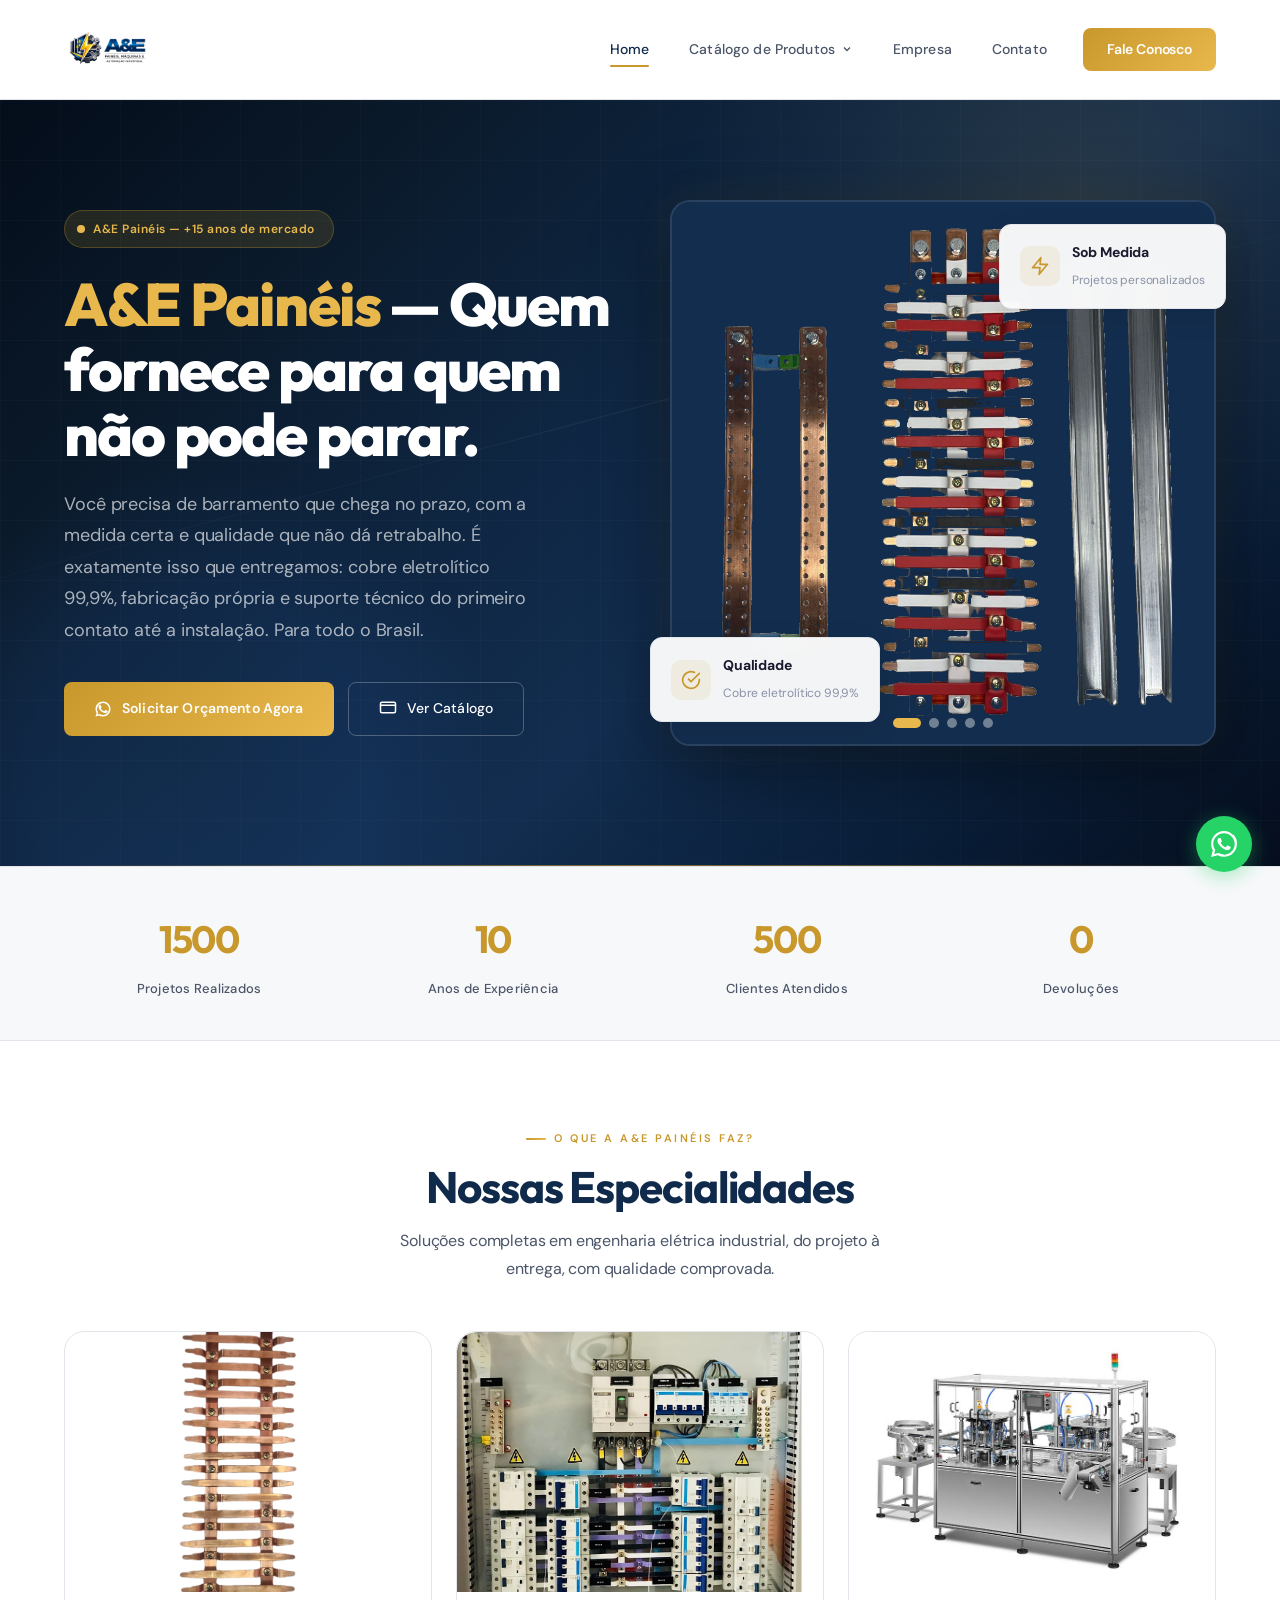
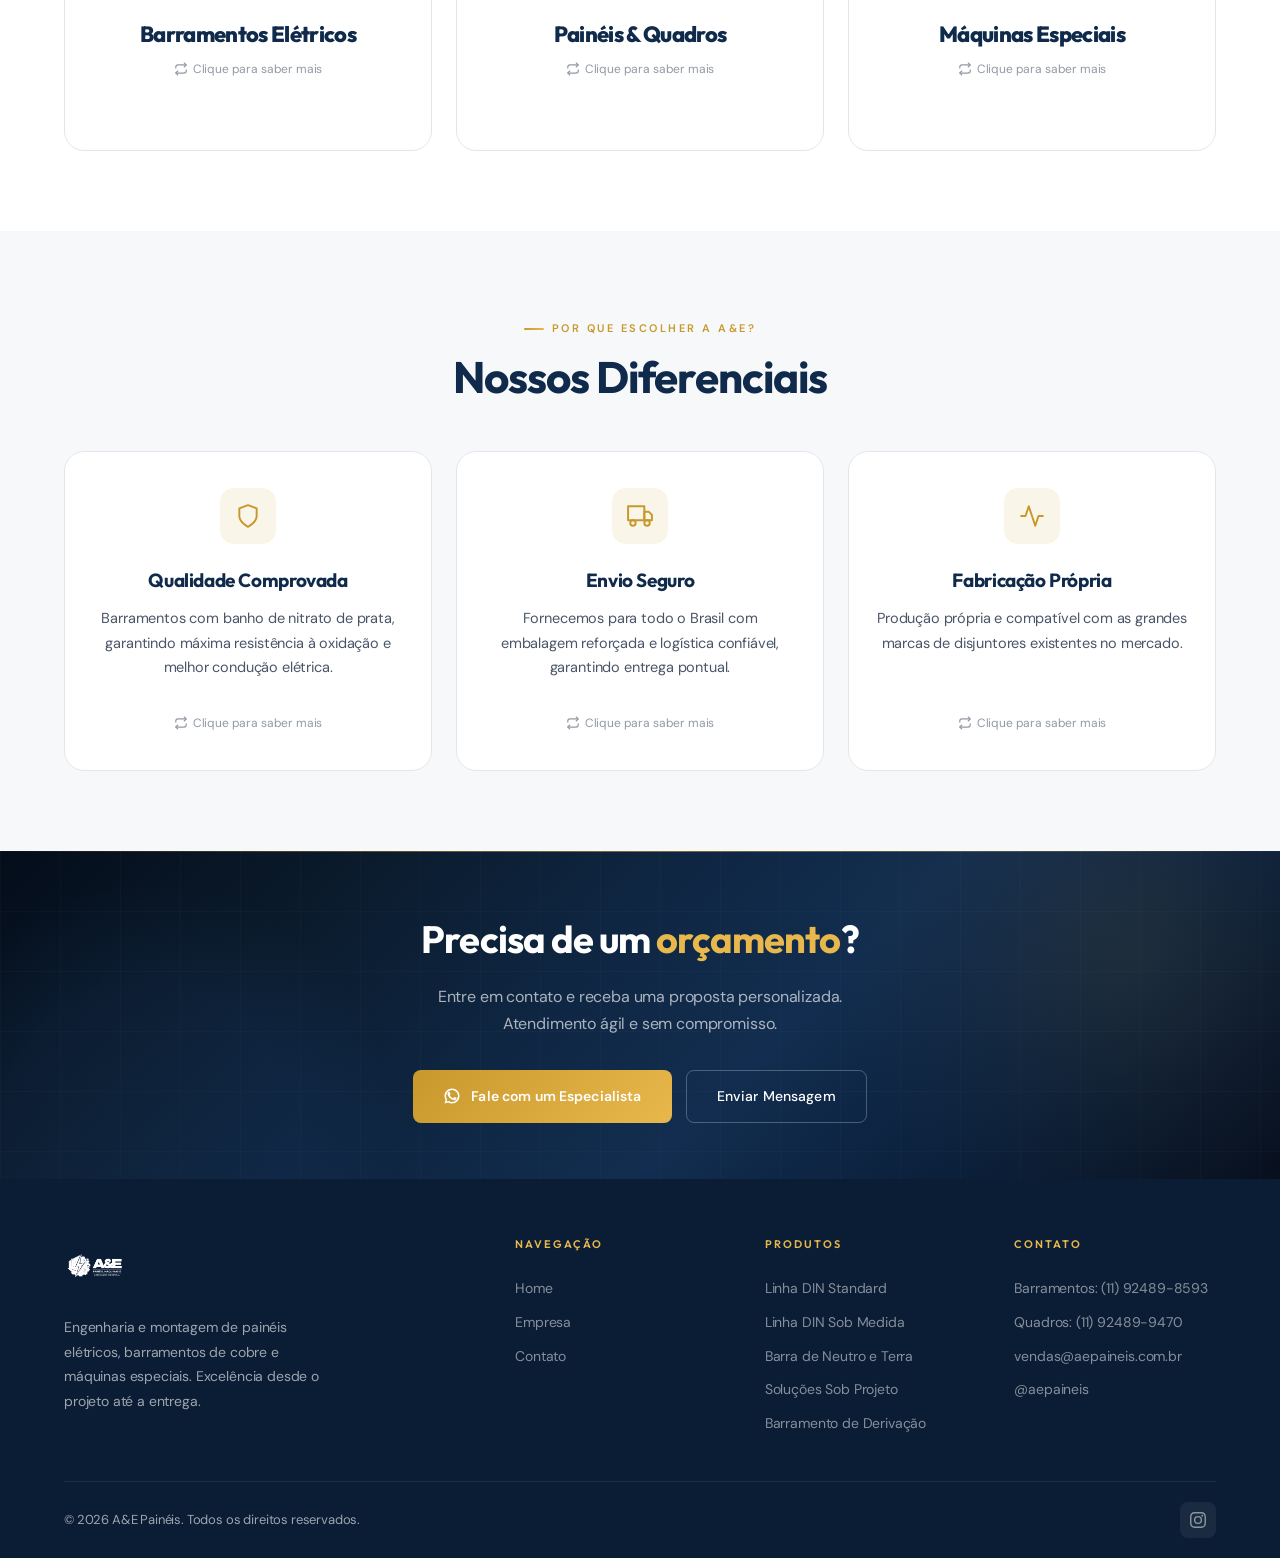
==== commit d5669df4: "Linha Standard: 2 cards + campo amperagem no orçamento" ====
--- a/index.html
+++ b/index.html
@@ -71,12 +71,8 @@
                     <div class="dropdown-has-sub">
                         <a href="barramento-padrao-din.html"><svg viewBox="0 0 24 24" stroke-linecap="round" stroke-linejoin="round"><path d="M13 2L3 14h9l-1 8 10-12h-9l1-8z"/></svg>Linha DIN Standard</a>
                         <div class="dropdown-submenu">
-                            <a href="barramento-padrao-din.html#bifasico-100a">Bifásico 100A</a>
-                            <a href="barramento-padrao-din.html#bifasico-150a">Bifásico 150A</a>
-                            <a href="barramento-padrao-din.html#bifasico-225a">Bifásico 225A</a>
-                            <a href="barramento-padrao-din.html#trifasico-100a">Trifásico 100A</a>
-                            <a href="barramento-padrao-din.html#trifasico-150a">Trifásico 150A</a>
-                            <a href="barramento-padrao-din.html#trifasico-225a">Trifásico 225A</a>
+                            <a href="barramento-padrao-din.html#bifasico">Bifásico</a>
+                            <a href="barramento-padrao-din.html#trifasico">Trifásico</a>
                         </div>
                     </div>
                     <a href="barramento-especial-din.html"><svg viewBox="0 0 24 24" stroke-linecap="round" stroke-linejoin="round"><path d="M13 2L3 14h9l-1 8 10-12h-9l1-8z"/></svg>Linha DIN Sob Medida</a>
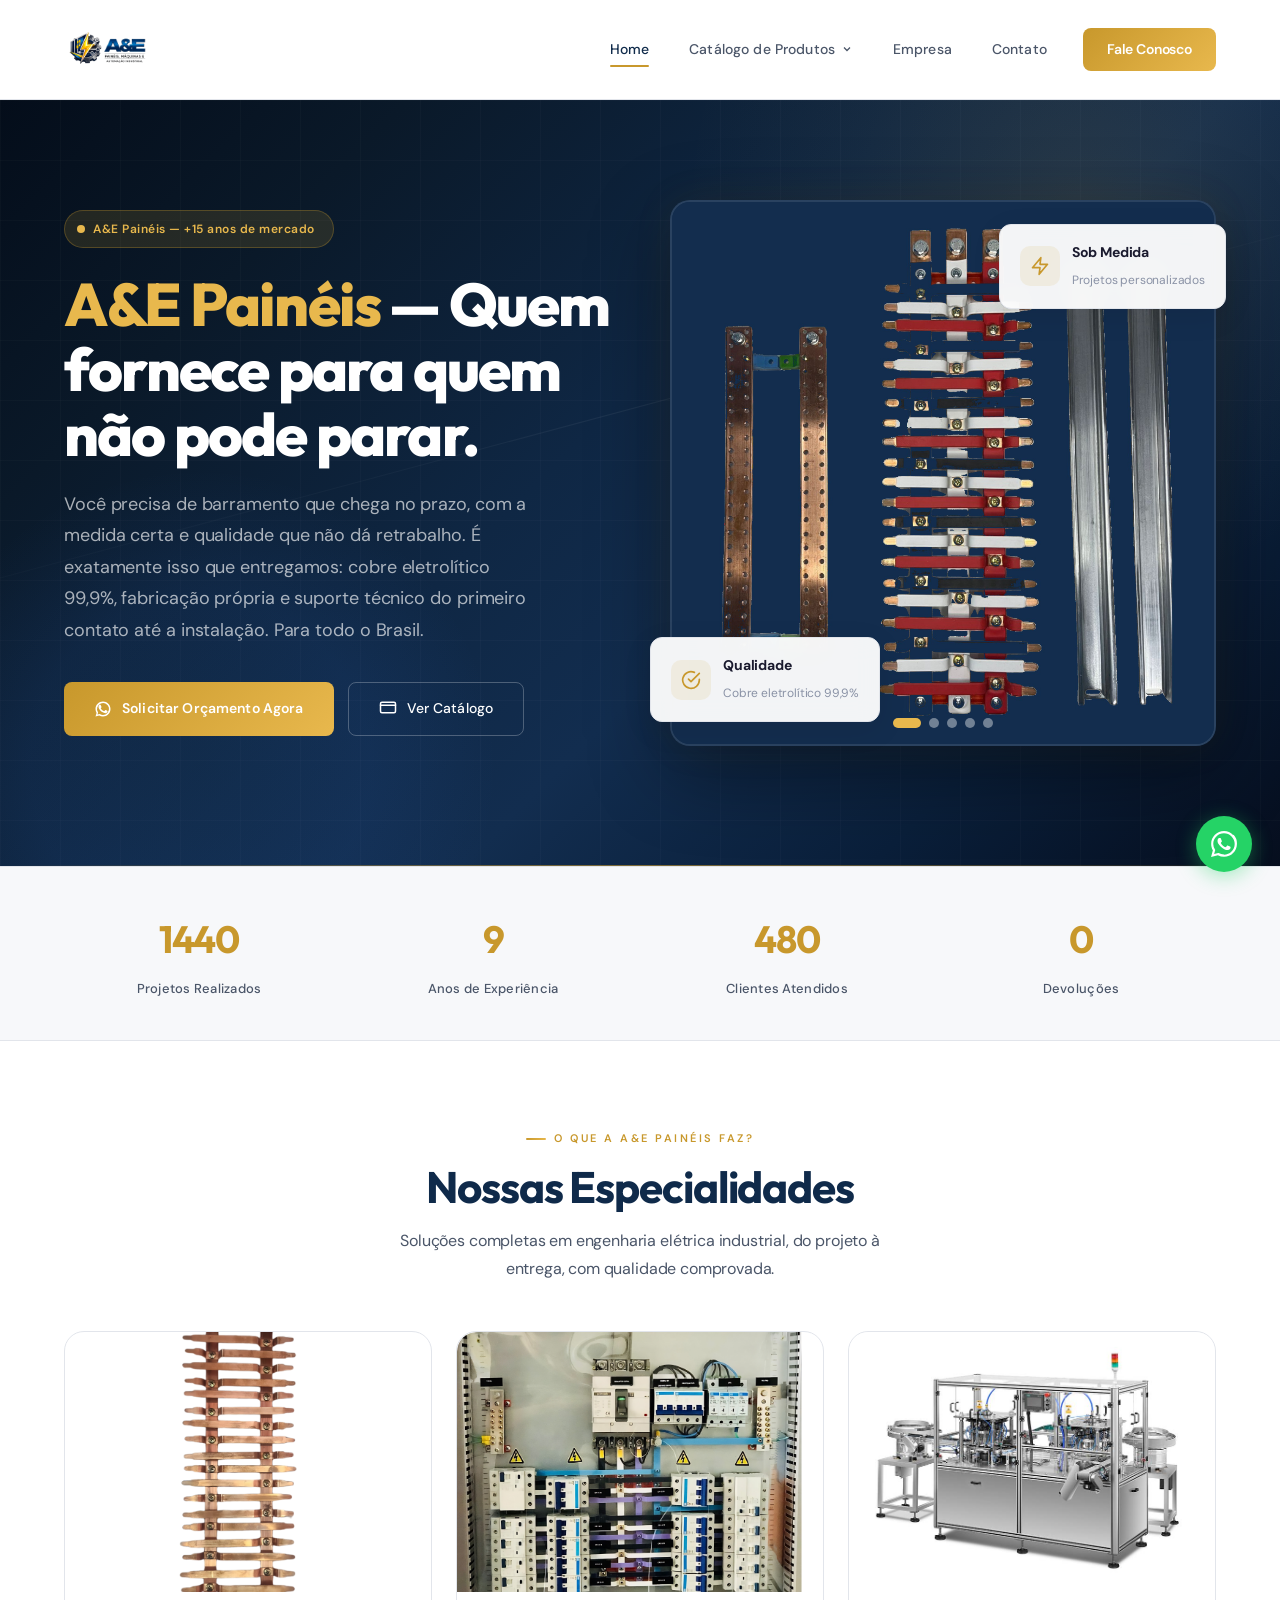
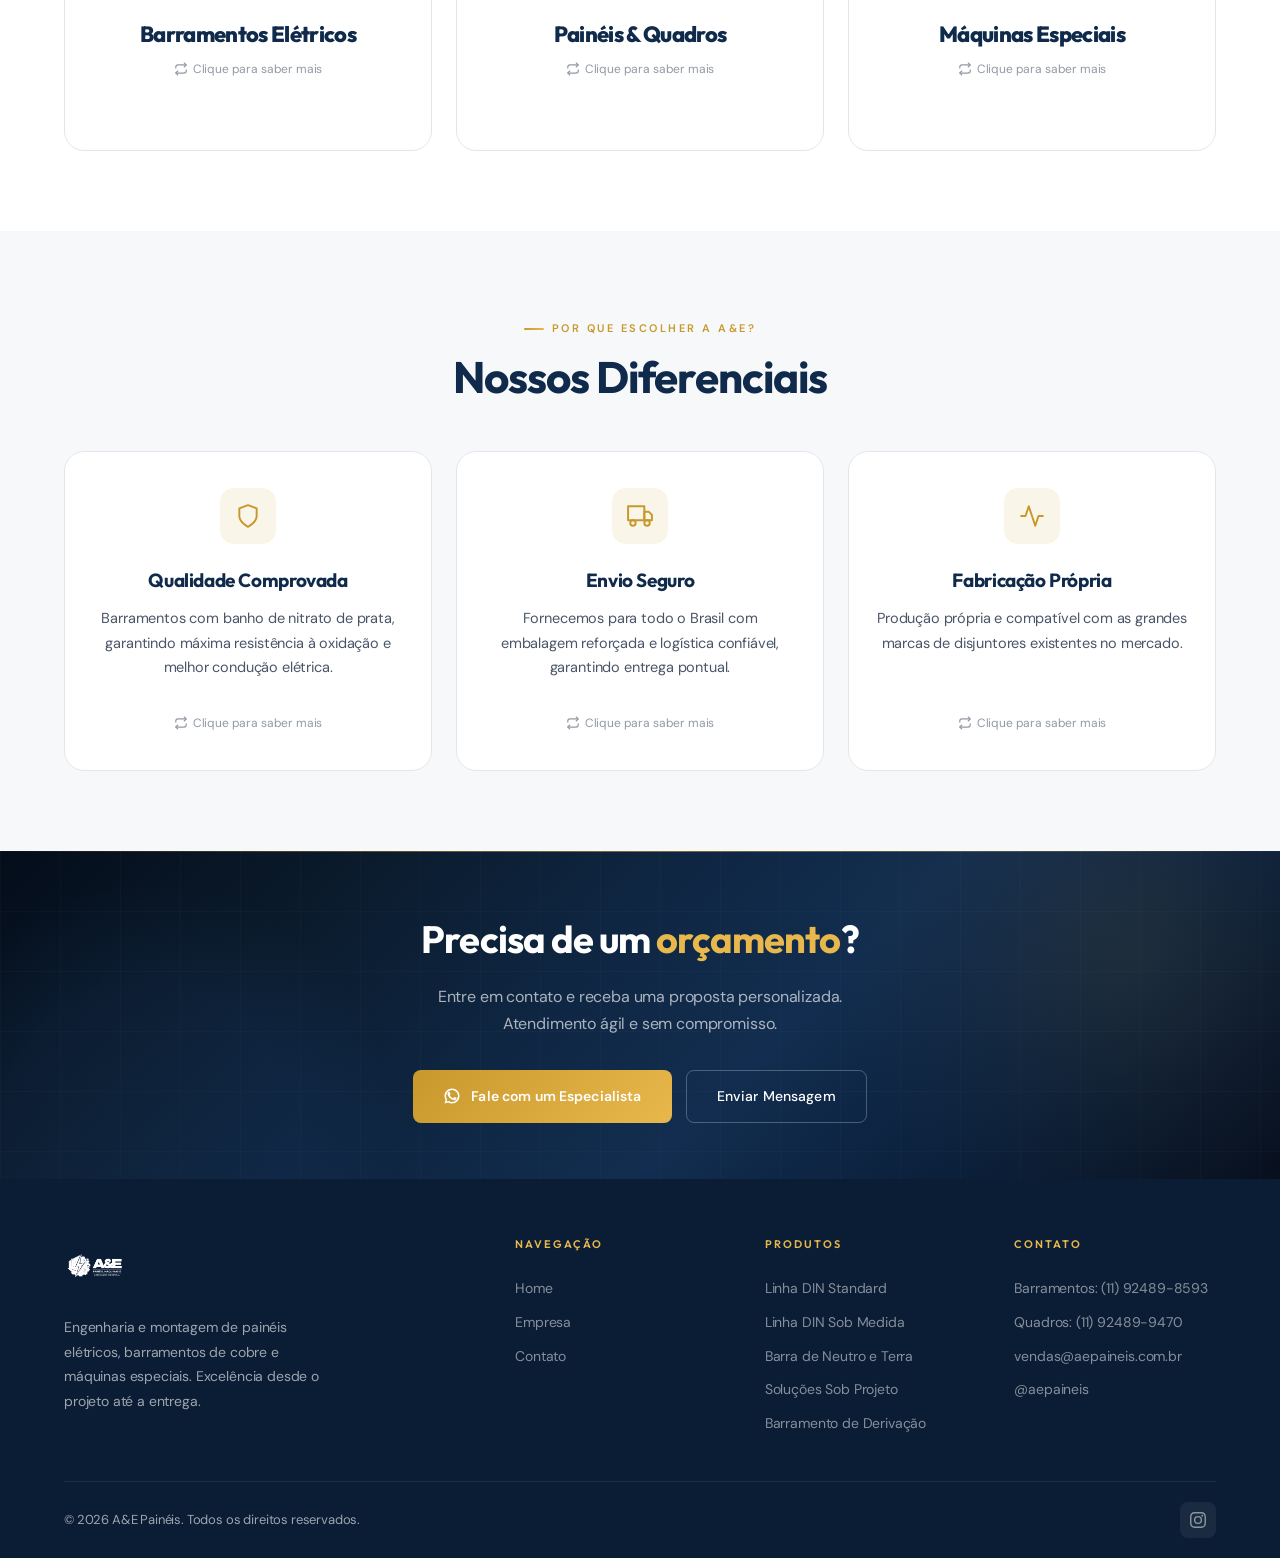
==== commit 99e9995d: "Fotos trifasico + remove submenu Linha Standard" ====
--- a/index.html
+++ b/index.html
@@ -68,13 +68,7 @@
                     <svg viewBox="0 0 24 24"><polyline points="6 9 12 15 18 9"/></svg>
                 </a>
                 <div class="dropdown-menu">
-                    <div class="dropdown-has-sub">
-                        <a href="barramento-padrao-din.html"><svg viewBox="0 0 24 24" stroke-linecap="round" stroke-linejoin="round"><path d="M13 2L3 14h9l-1 8 10-12h-9l1-8z"/></svg>Linha DIN Standard</a>
-                        <div class="dropdown-submenu">
-                            <a href="barramento-padrao-din.html#bifasico">Bifásico</a>
-                            <a href="barramento-padrao-din.html#trifasico">Trifásico</a>
-                        </div>
-                    </div>
+                    <a href="barramento-padrao-din.html"><svg viewBox="0 0 24 24" stroke-linecap="round" stroke-linejoin="round"><path d="M13 2L3 14h9l-1 8 10-12h-9l1-8z"/></svg>Linha DIN Standard</a>
                     <a href="barramento-especial-din.html"><svg viewBox="0 0 24 24" stroke-linecap="round" stroke-linejoin="round"><path d="M13 2L3 14h9l-1 8 10-12h-9l1-8z"/></svg>Linha DIN Sob Medida</a>
                     <a href="barramento-neutro-terra.html"><svg viewBox="0 0 24 24" stroke-linecap="round" stroke-linejoin="round"><path d="M13 2L3 14h9l-1 8 10-12h-9l1-8z"/></svg>Barra de Neutro e Terra</a>
                     <a href="barramentos-especiais.html"><svg viewBox="0 0 24 24" stroke-linecap="round" stroke-linejoin="round"><path d="M13 2L3 14h9l-1 8 10-12h-9l1-8z"/></svg>Soluções Sob Projeto</a>
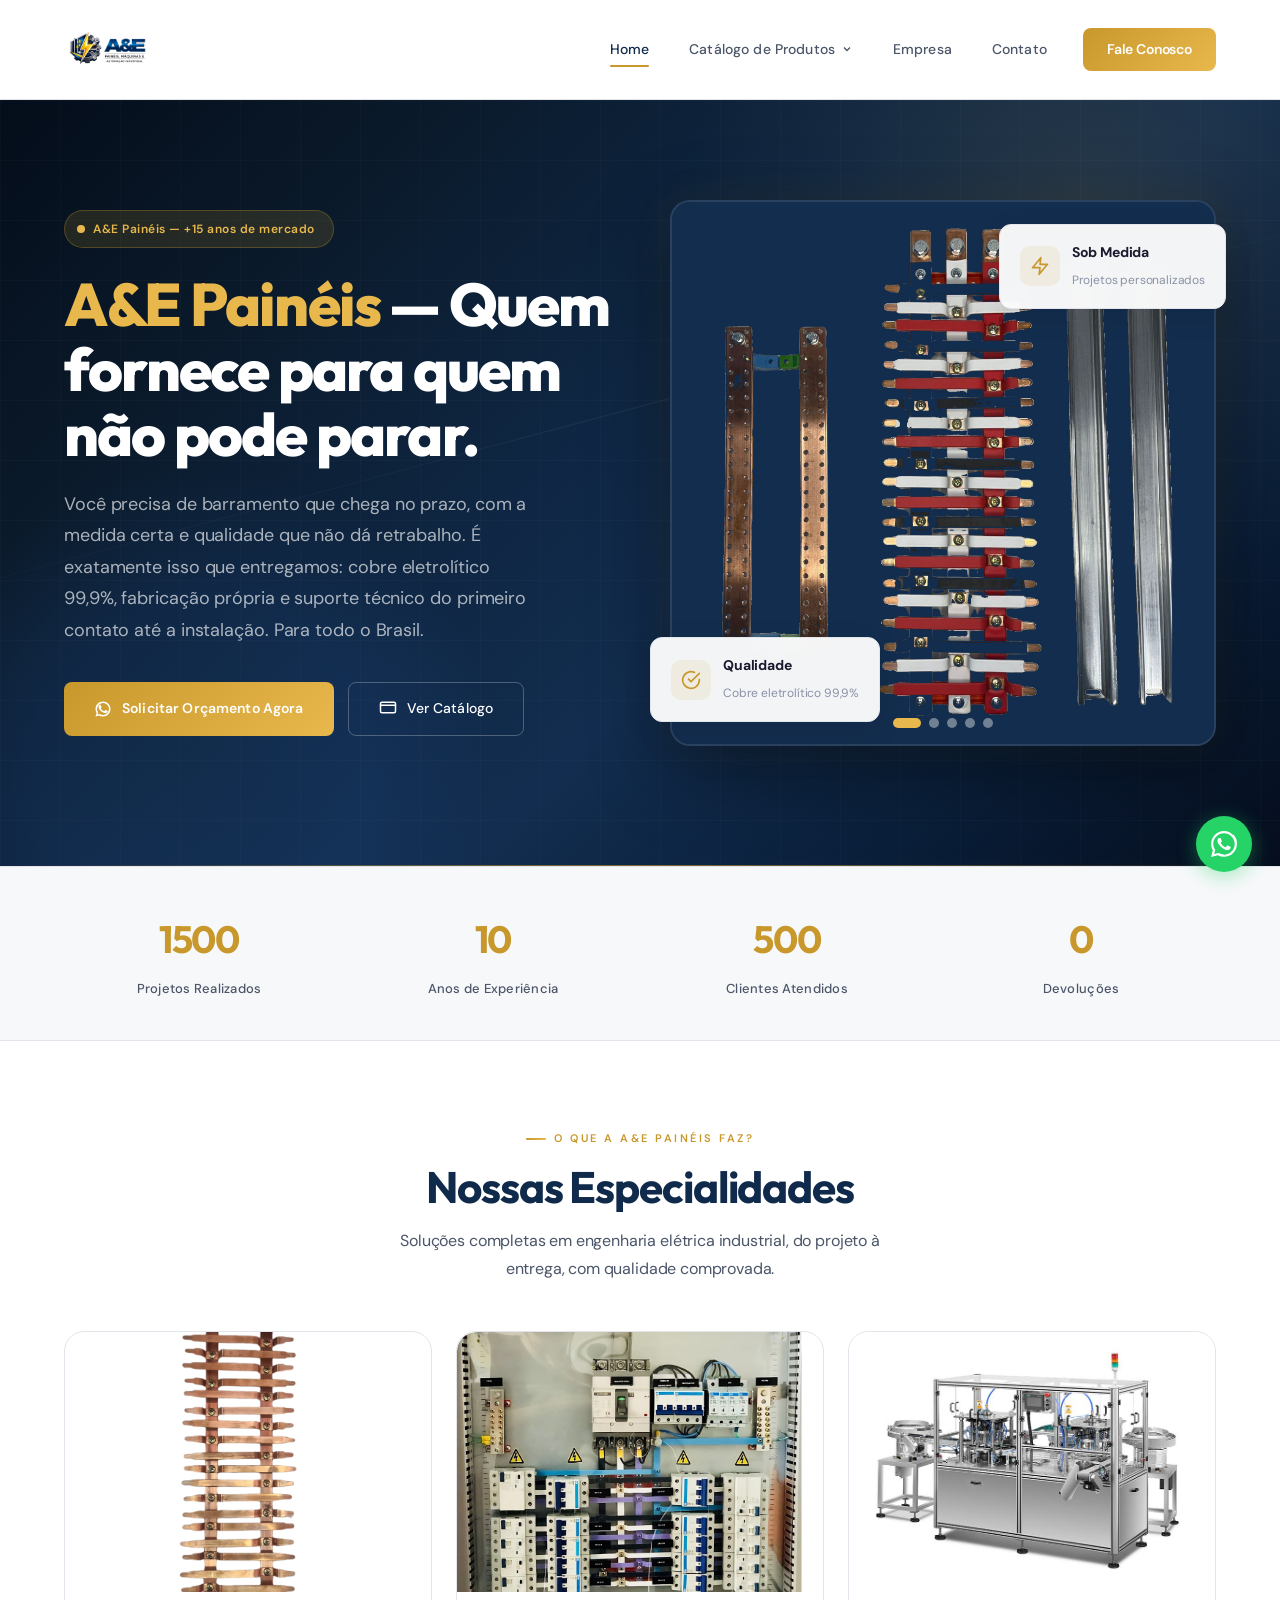
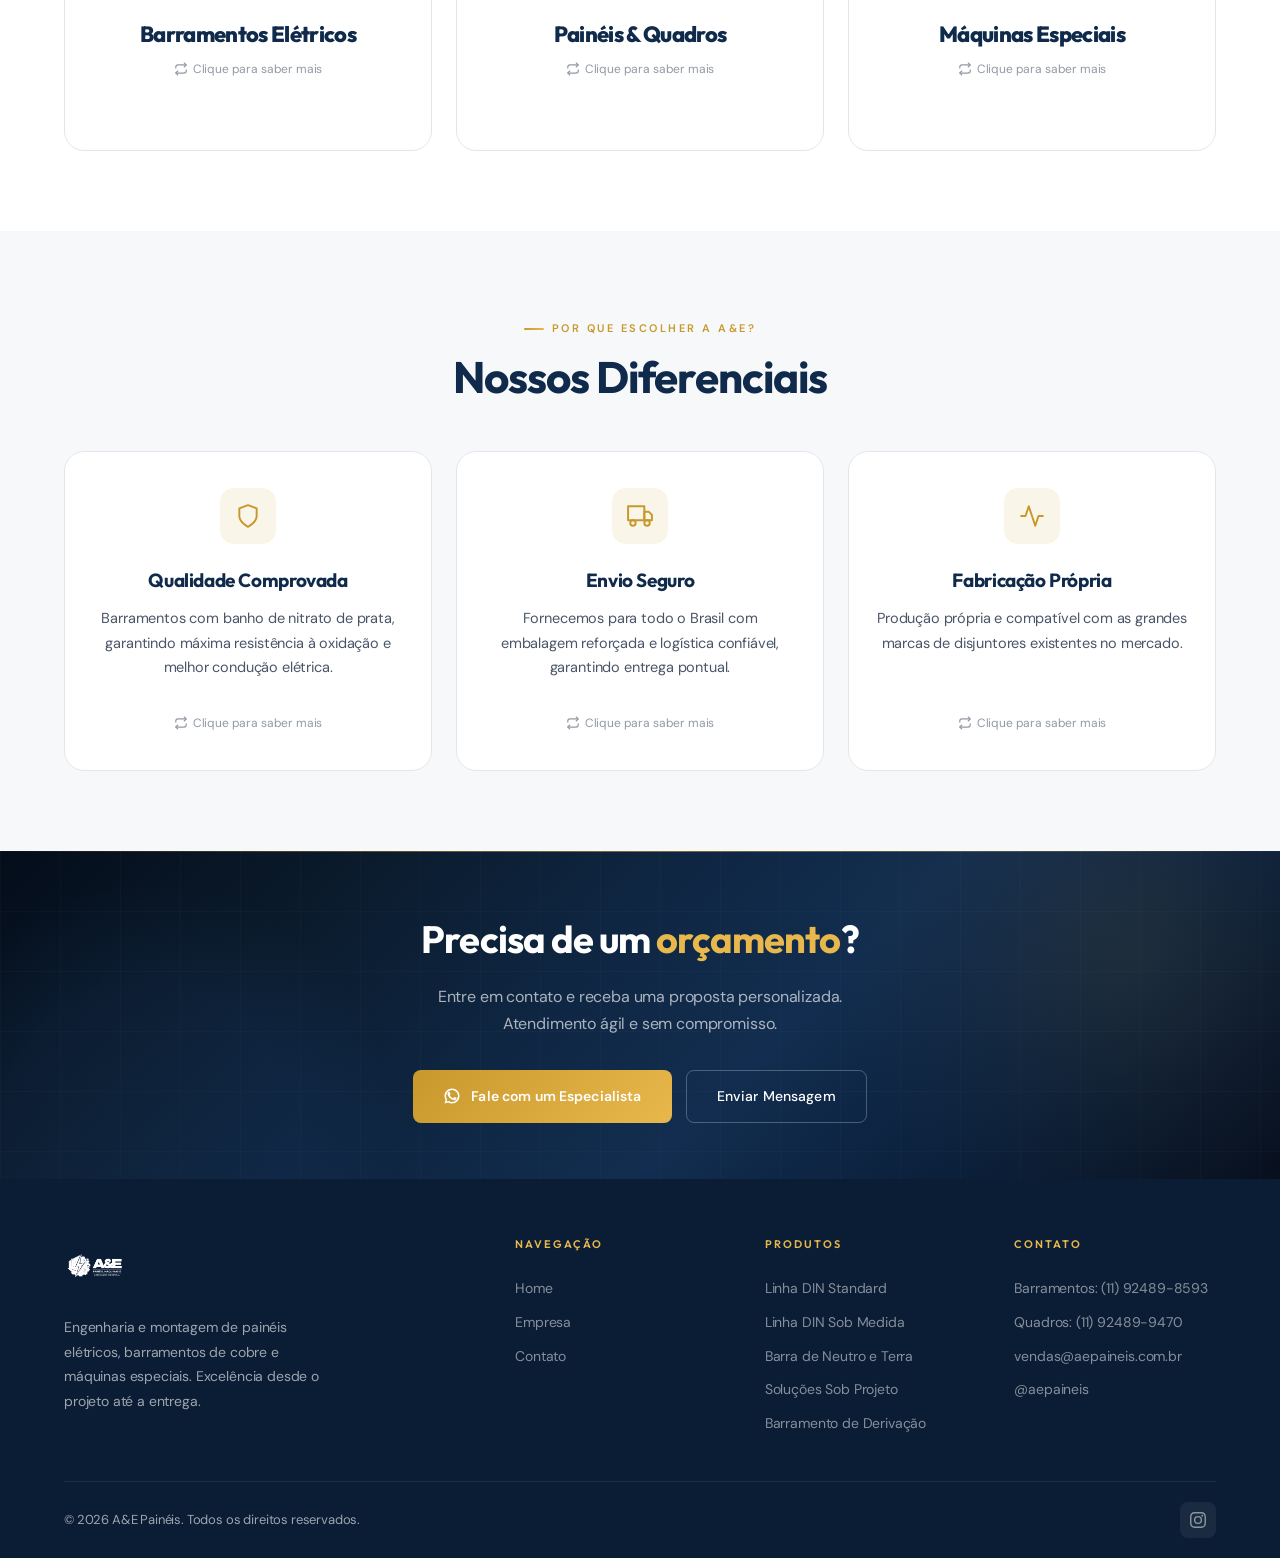
==== commit ab8442c4: "Fotos organizadas barramentos quadros maquinas" ====
--- a/index.html
+++ b/index.html
@@ -116,8 +116,8 @@
                     <img src="img/home-kit-trifasico.jpg" alt="Kit Barramento Trifásico com Neutro e Terra A&E Painéis" class="active">
                     <img src="img/home-sessao-quadros.jpg" alt="Produção de Quadros Elétricos em Escala">
                     <img src="img/home-qgbt-2.jpg" alt="Quadro QGBT A&E Painéis">
+                    <img src="img/home-quadro-dist-01.jpg" alt="Quadro de Distribuição Completo">
                     <img src="img/home-maquina-tampas.jpg" alt="Máquina Especial de Montagem">
-                    <img src="img/home-quadro-dist-01.jpg" alt="Quadro de Distribuição Completo">
                     <div class="hero-carousel-dots" id="carouselDots"></div>
                 </div>
                 <div class="hero-float-card card-1">
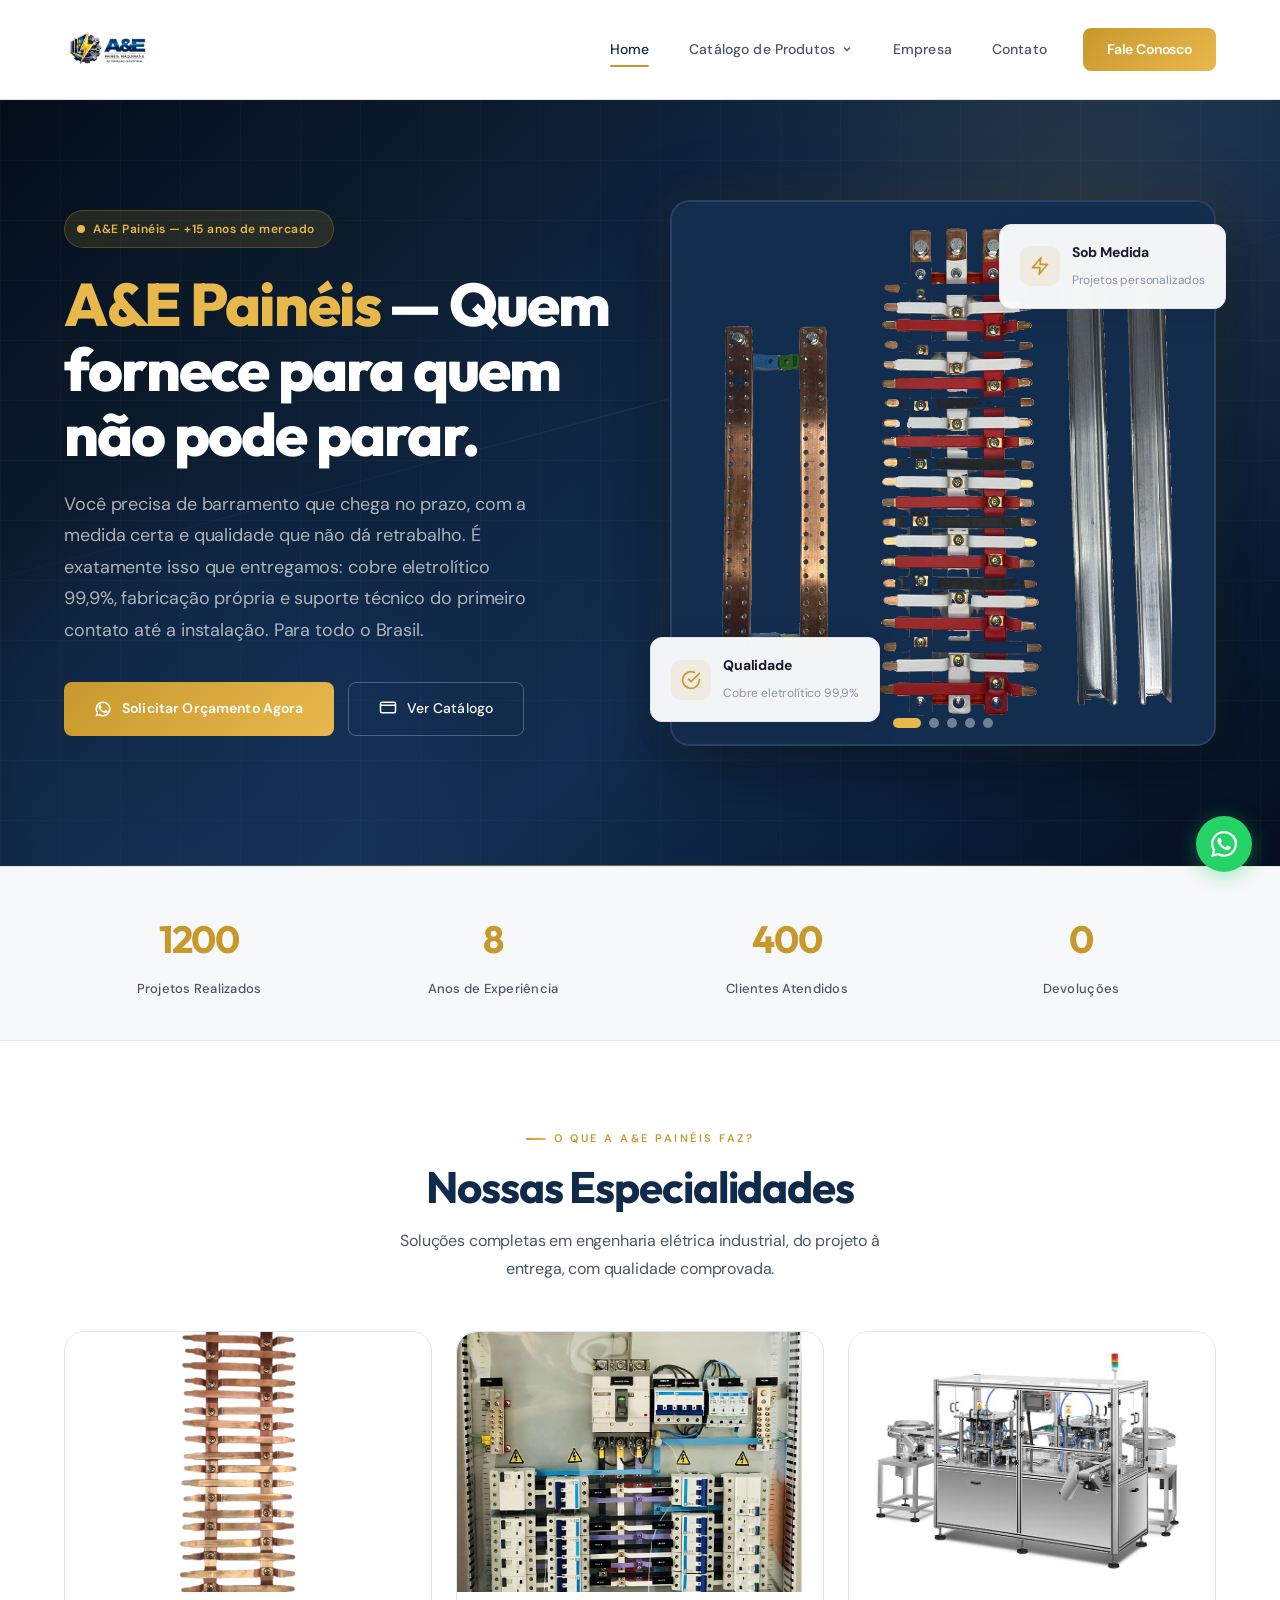
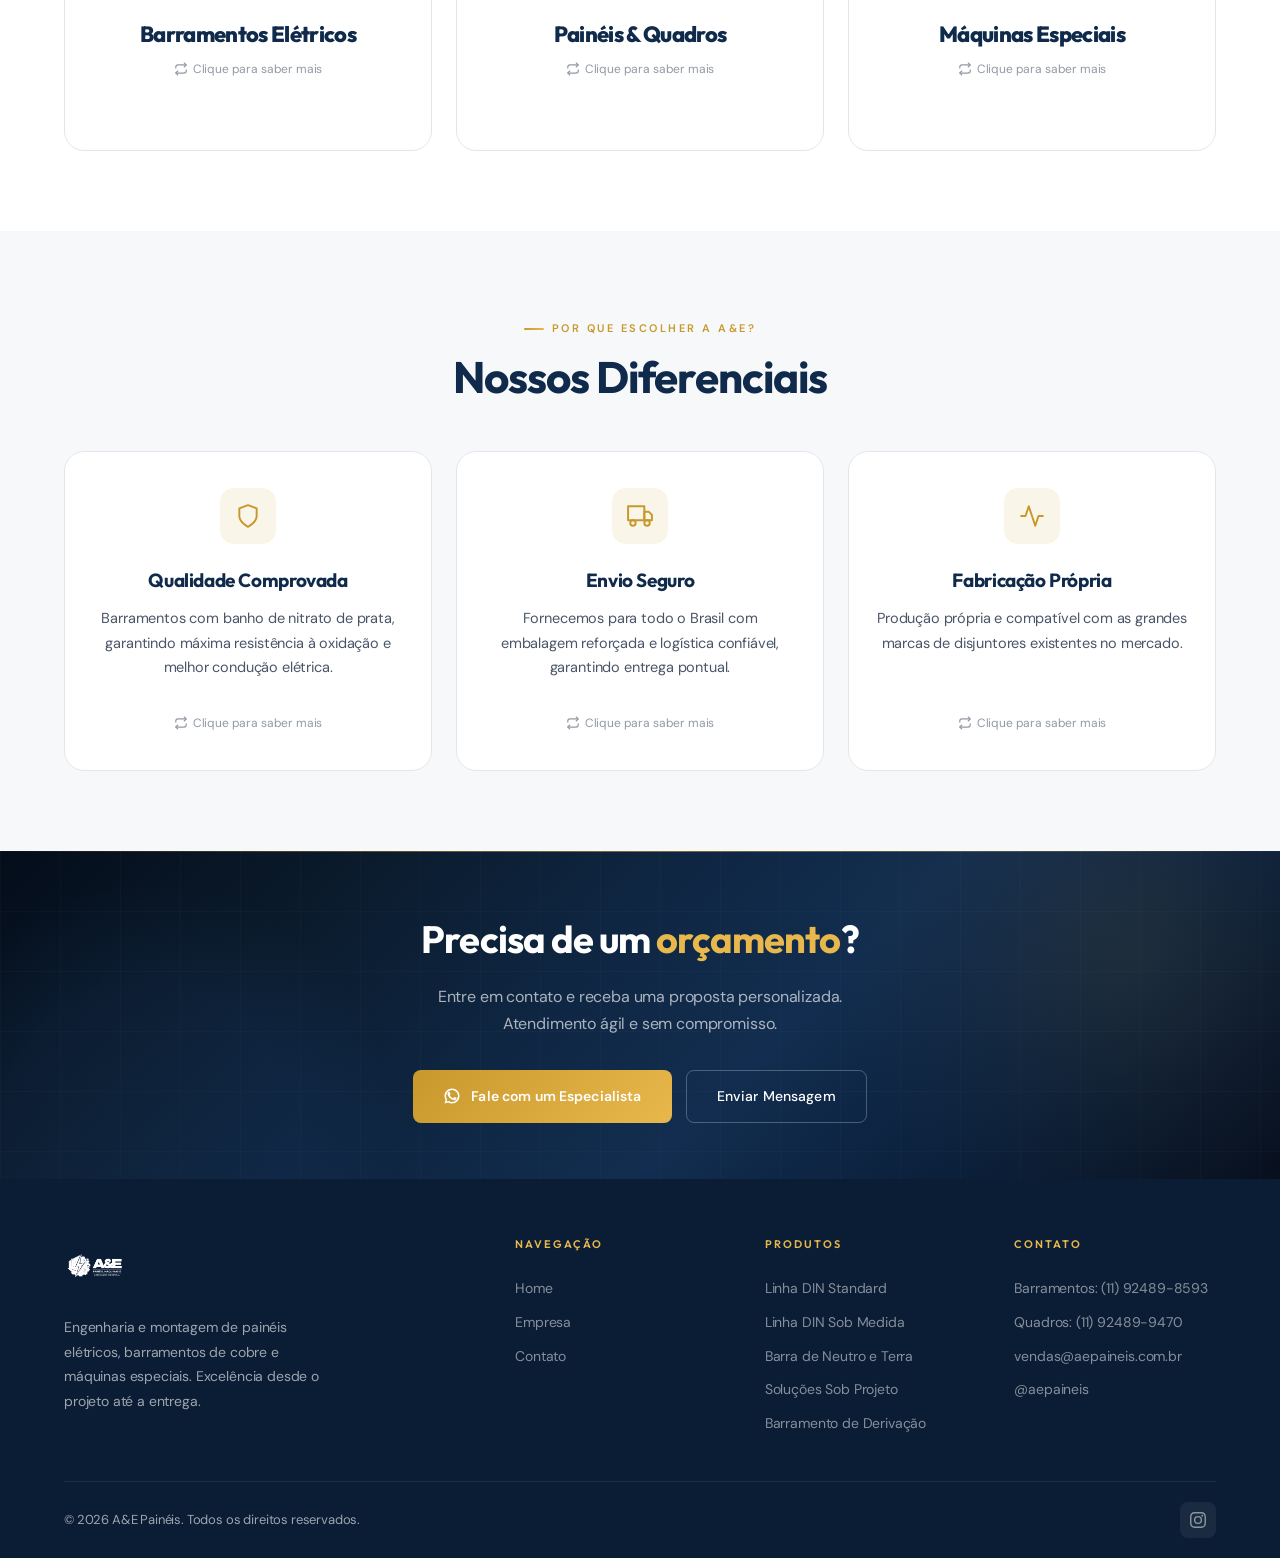
==== commit ef8b5452: "Fotos melhores no carousel e marquee" ====
--- a/index.html
+++ b/index.html
@@ -114,10 +114,10 @@
             <div class="hero-visual reveal reveal-d2">
                 <div class="hero-carousel" id="heroCarousel">
                     <img src="img/home-kit-trifasico.jpg" alt="Kit Barramento Trifásico com Neutro e Terra A&E Painéis" class="active">
-                    <img src="img/home-sessao-quadros.jpg" alt="Produção de Quadros Elétricos em Escala">
-                    <img src="img/home-qgbt-2.jpg" alt="Quadro QGBT A&E Painéis">
-                    <img src="img/home-quadro-dist-01.jpg" alt="Quadro de Distribuição Completo">
-                    <img src="img/home-maquina-tampas.jpg" alt="Máquina Especial de Montagem">
+                    <img src="img/quadro-distribuicao-1.jpg" alt="Quadro de Distribuição A&E Painéis">
+                    <img src="img/quadro-distribuicao-2.jpg" alt="Quadro QGBT Industrial A&E Painéis">
+                    <img src="img/maquina-fechamento-visao.jpg" alt="Máquina de Fechamento por Visão A&E Painéis">
+                    <img src="img/maquina-montagem-tampas-3-pecas.jpg" alt="Máquina de Montagem de Tampas A&E Painéis">
                     <div class="hero-carousel-dots" id="carouselDots"></div>
                 </div>
                 <div class="hero-float-card card-1">
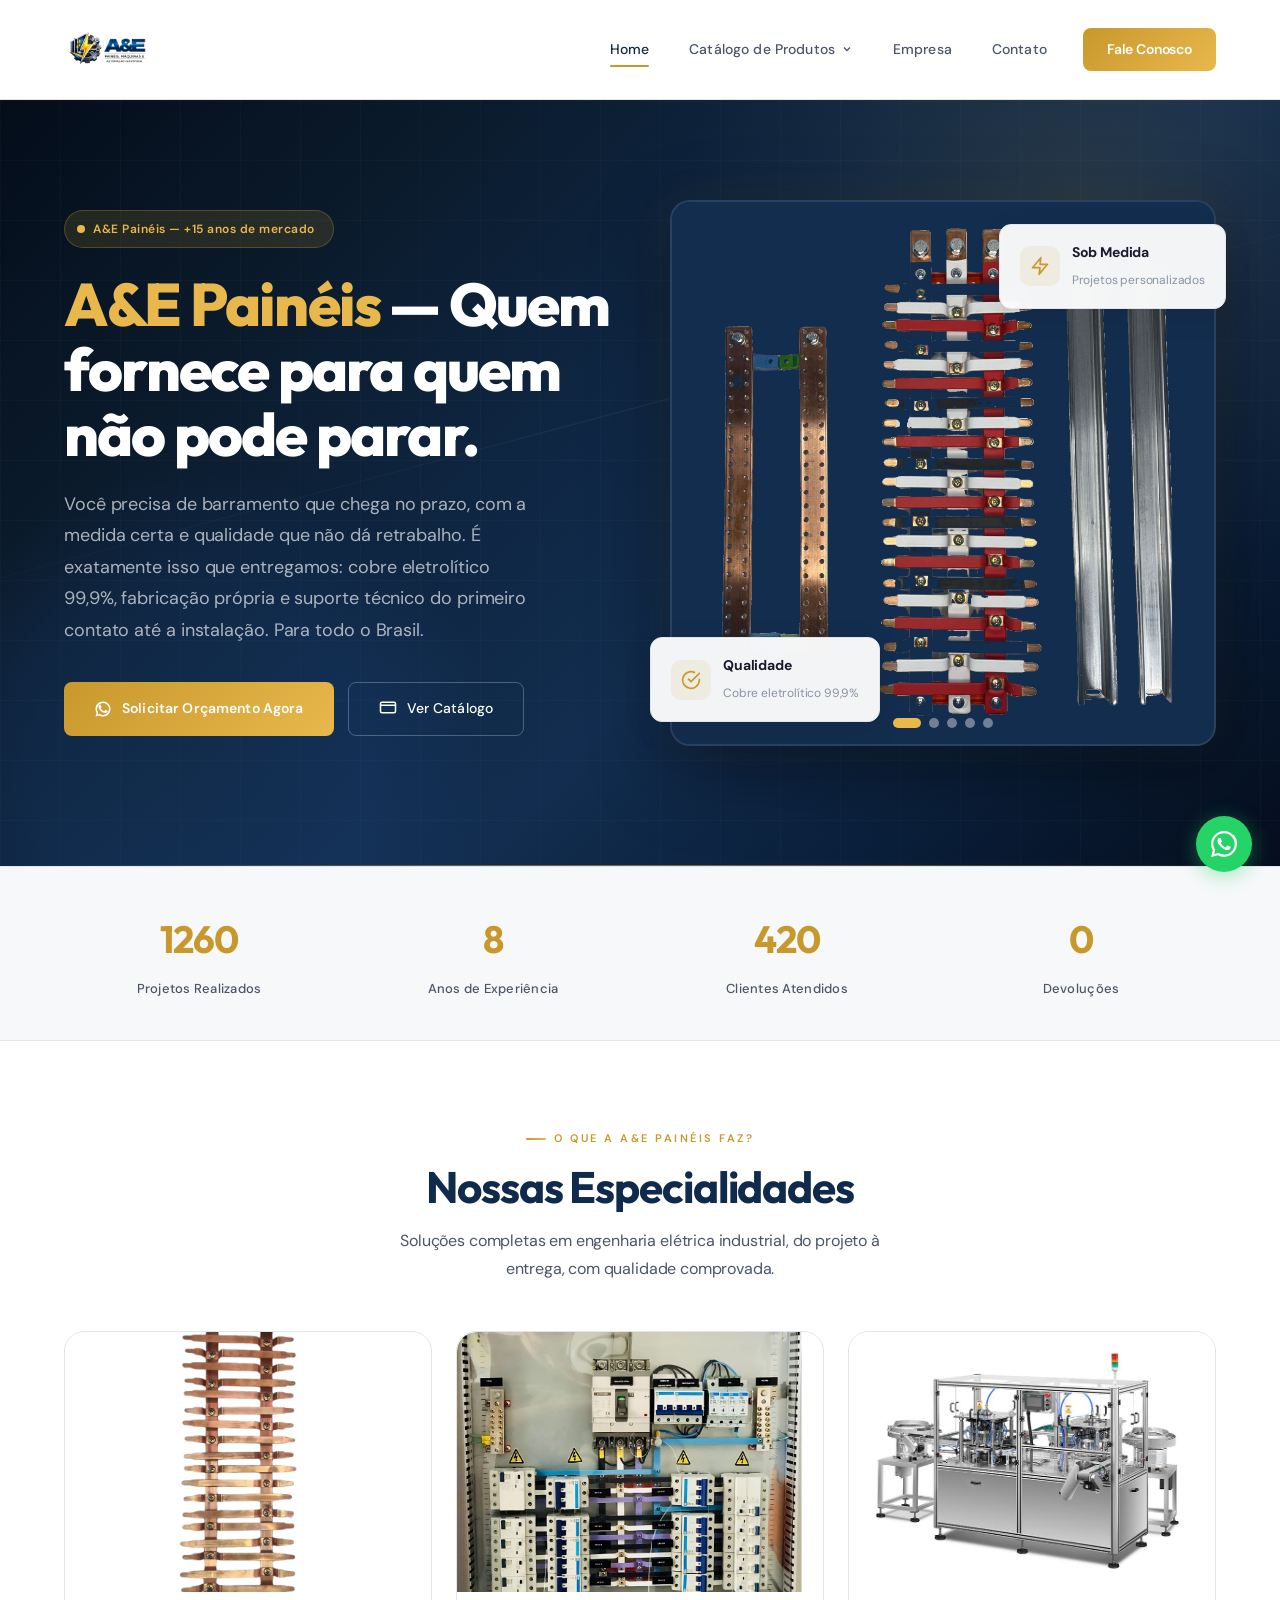
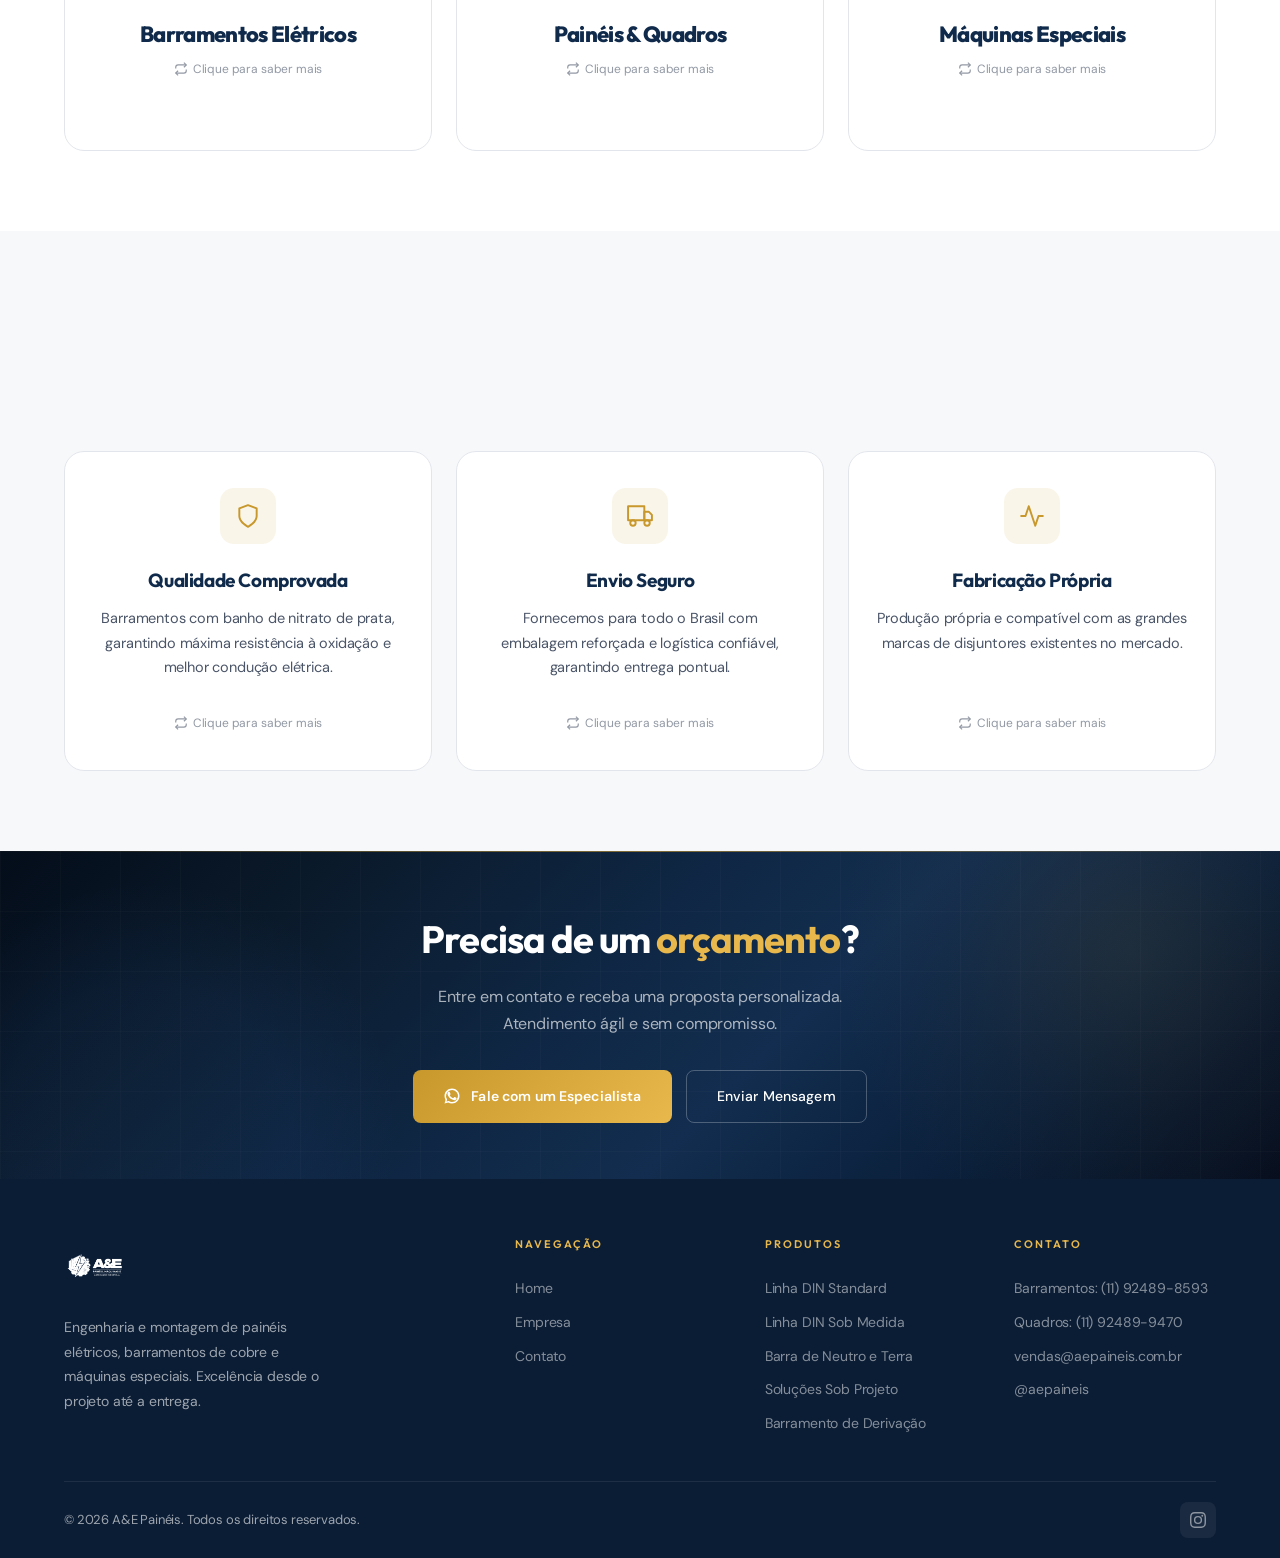
==== commit 526ca2d8: "Fotos melhores no carousel e marquee" ====
--- a/index.html
+++ b/index.html
@@ -113,6 +113,7 @@
             </div>
             <div class="hero-visual reveal reveal-d2">
                 <div class="hero-carousel" id="heroCarousel">
+
                     <img src="img/home-kit-trifasico.jpg" alt="Kit Barramento Trifásico com Neutro e Terra A&E Painéis" class="active">
                     <img src="img/quadro-distribuicao-1.jpg" alt="Quadro de Distribuição A&E Painéis">
                     <img src="img/quadro-distribuicao-2.jpg" alt="Quadro QGBT Industrial A&E Painéis">
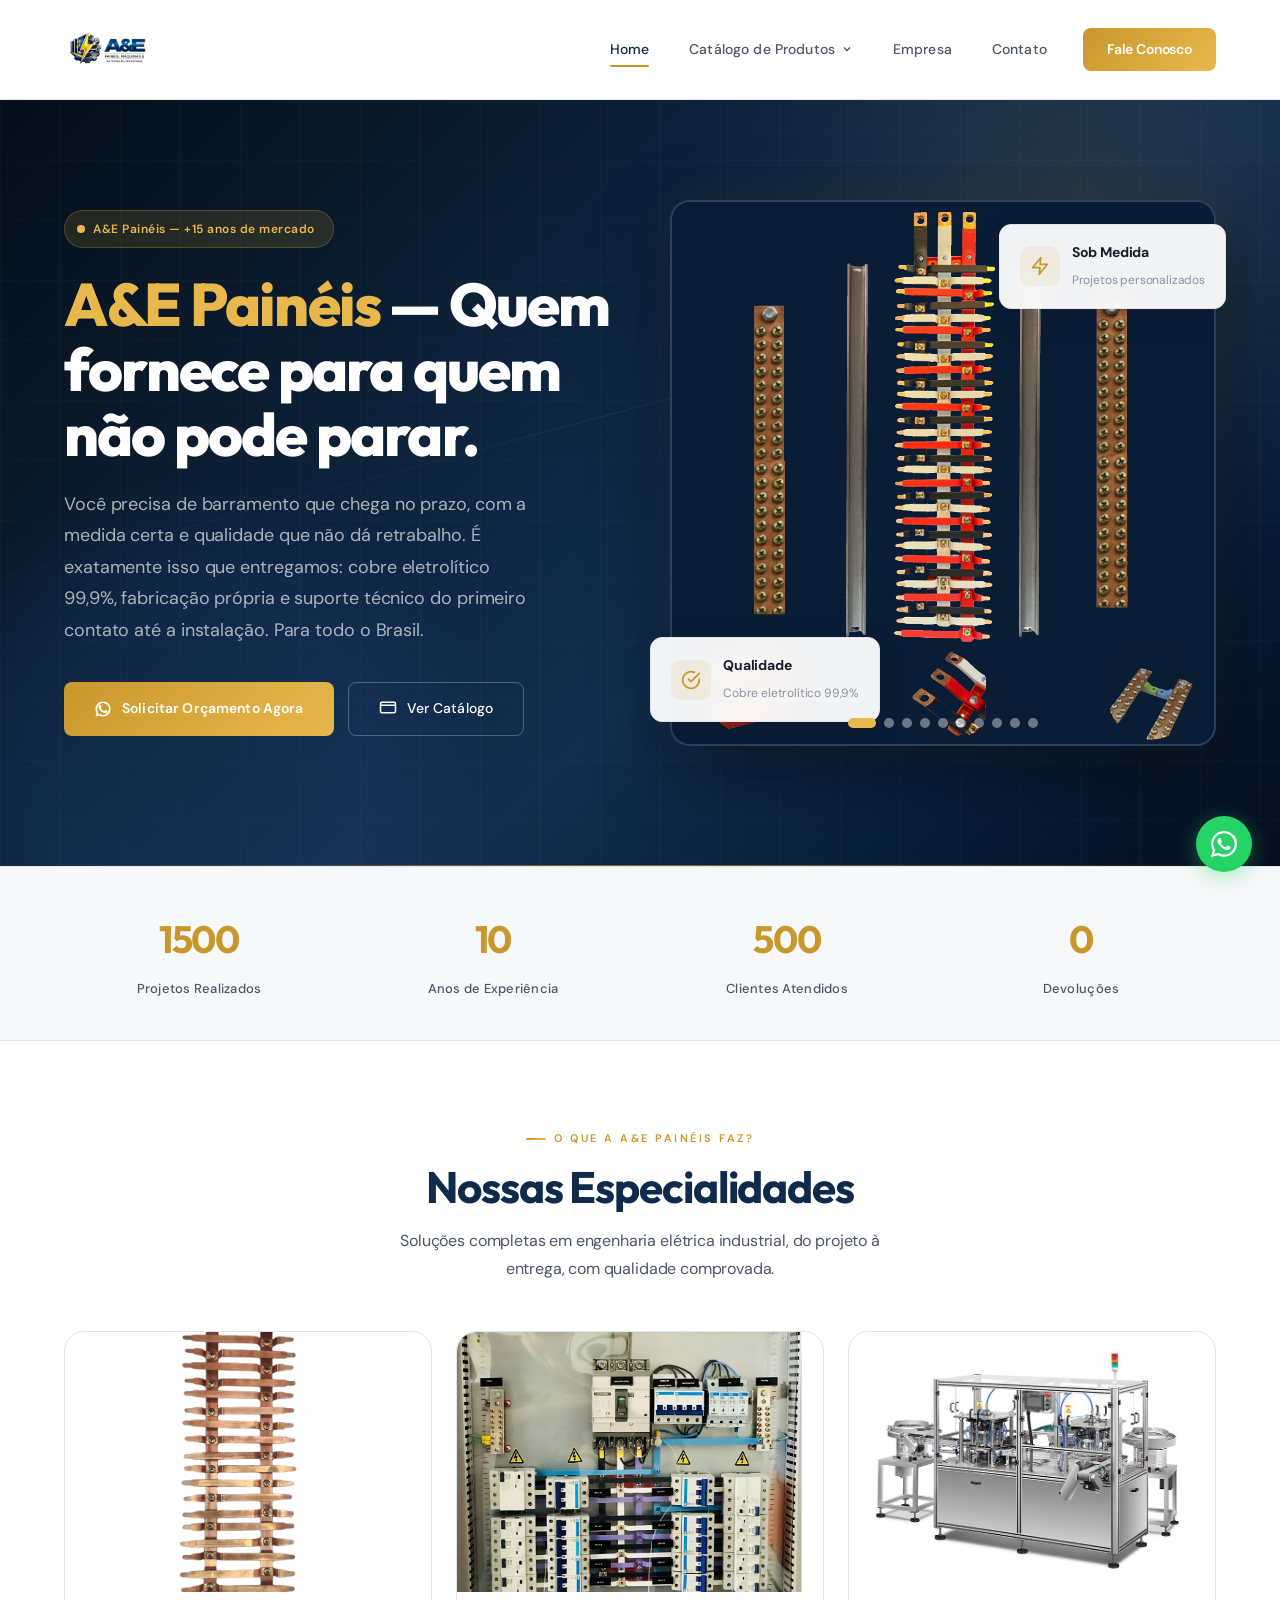
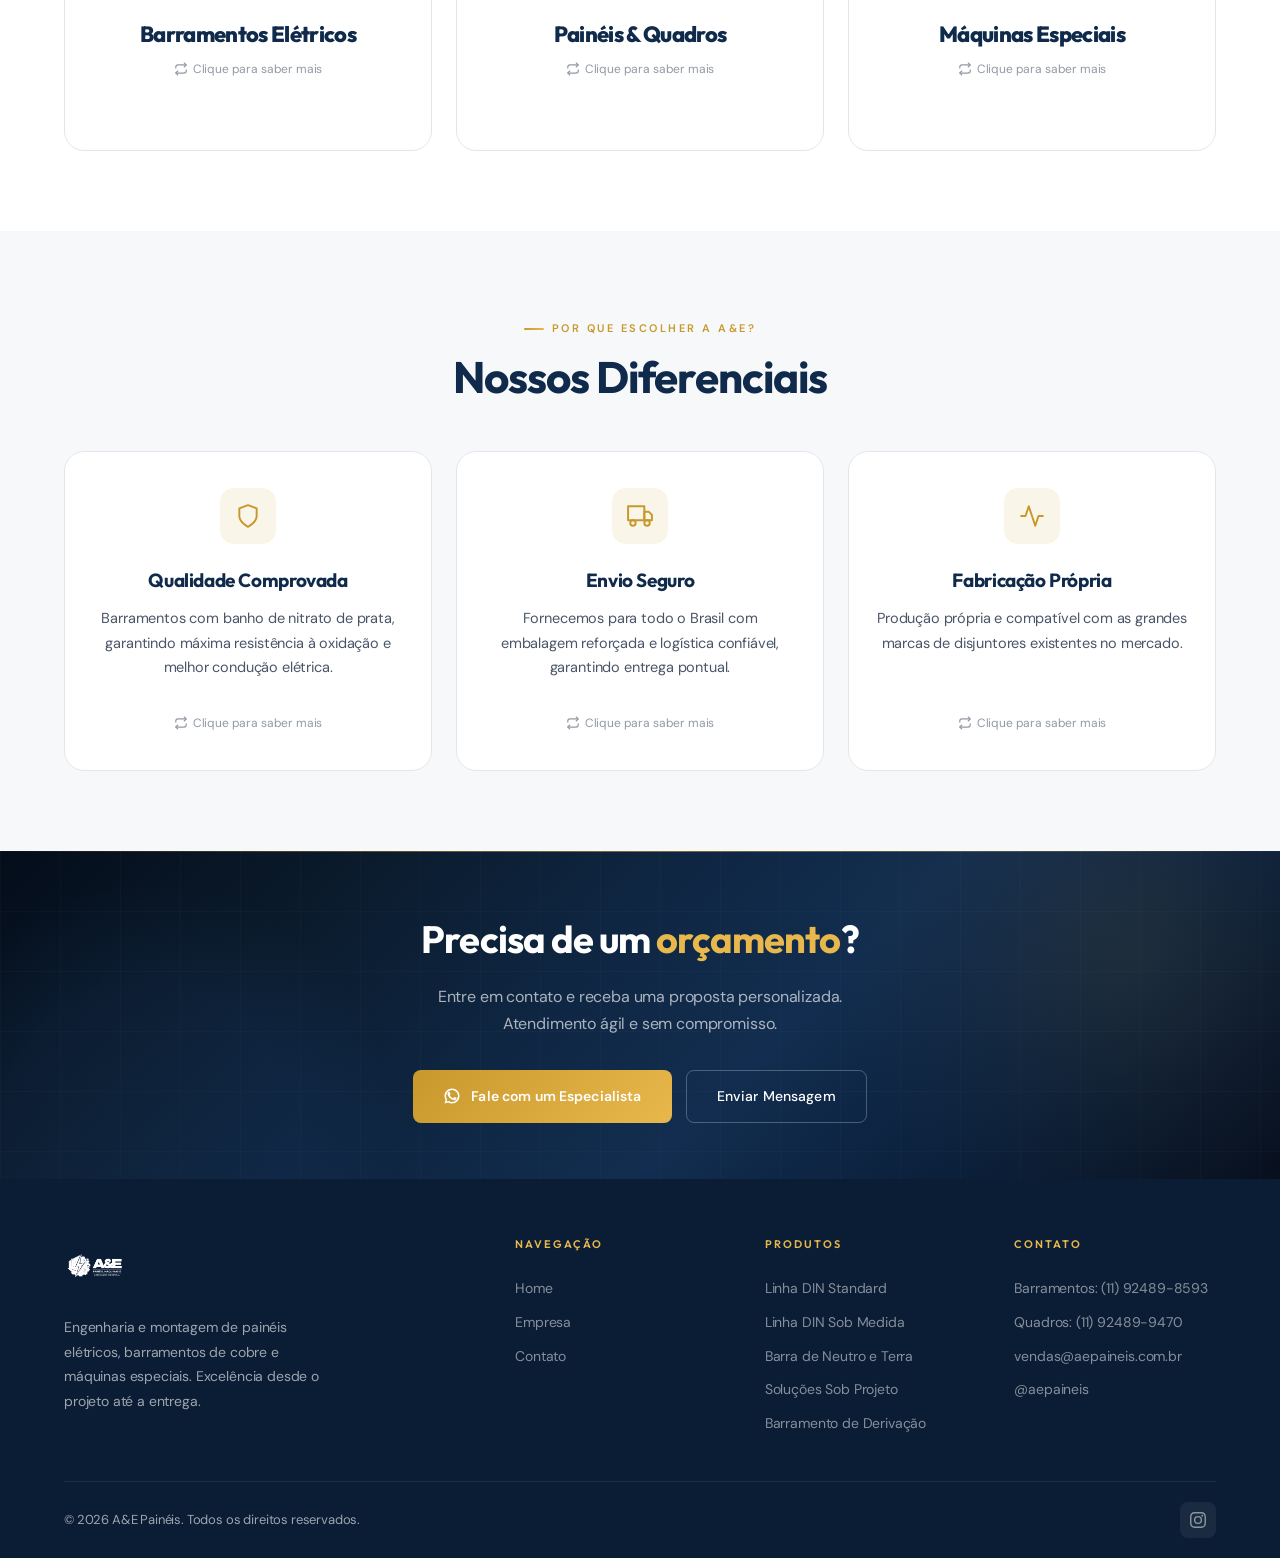
==== commit c2ff0a4d: "Fotos novas home com fundo azul" ====
--- a/index.html
+++ b/index.html
@@ -113,12 +113,16 @@
             </div>
             <div class="hero-visual reveal reveal-d2">
                 <div class="hero-carousel" id="heroCarousel">
-
-                    <img src="img/home-kit-trifasico.jpg" alt="Kit Barramento Trifásico com Neutro e Terra A&E Painéis" class="active">
-                    <img src="img/quadro-distribuicao-1.jpg" alt="Quadro de Distribuição A&E Painéis">
-                    <img src="img/quadro-distribuicao-2.jpg" alt="Quadro QGBT Industrial A&E Painéis">
-                    <img src="img/maquina-fechamento-visao.jpg" alt="Máquina de Fechamento por Visão A&E Painéis">
-                    <img src="img/maquina-montagem-tampas-3-pecas.jpg" alt="Máquina de Montagem de Tampas A&E Painéis">
+                    <img src="img/home-kit-barramento-250a.png" alt="Kit Barramento 250A com Neutro e Terra" class="active">
+                    <img src="img/home-barramento-bifasico.jpg" alt="Barramento Bifásico A&E Painéis">
+                    <img src="img/home-barramento-neutro.jpg" alt="Barramento Neutro 8 Polos">
+                    <img src="img/home-barramento-terra.jpg" alt="Barramento Terra 8 Polos">
+                    <img src="img/home-quadro-dist-01.png" alt="Quadro de Distribuição A&E Painéis">
+                    <img src="img/home-quadro-dist-03.png" alt="Quadro de Distribuição Grande">
+                    <img src="img/home-quadro-qgbt.png" alt="Quadro QGBT Industrial">
+                    <img src="img/home-sessao-quadros.png" alt="Produção de Quadros em Escala">
+                    <img src="img/home-maquina-fechamento.jpg" alt="Máquina de Fechamento com Visão">
+                    <img src="img/home-maquina-tampas.jpg" alt="Máquina de Montagem de Tampas">
                     <div class="hero-carousel-dots" id="carouselDots"></div>
                 </div>
                 <div class="hero-float-card card-1">
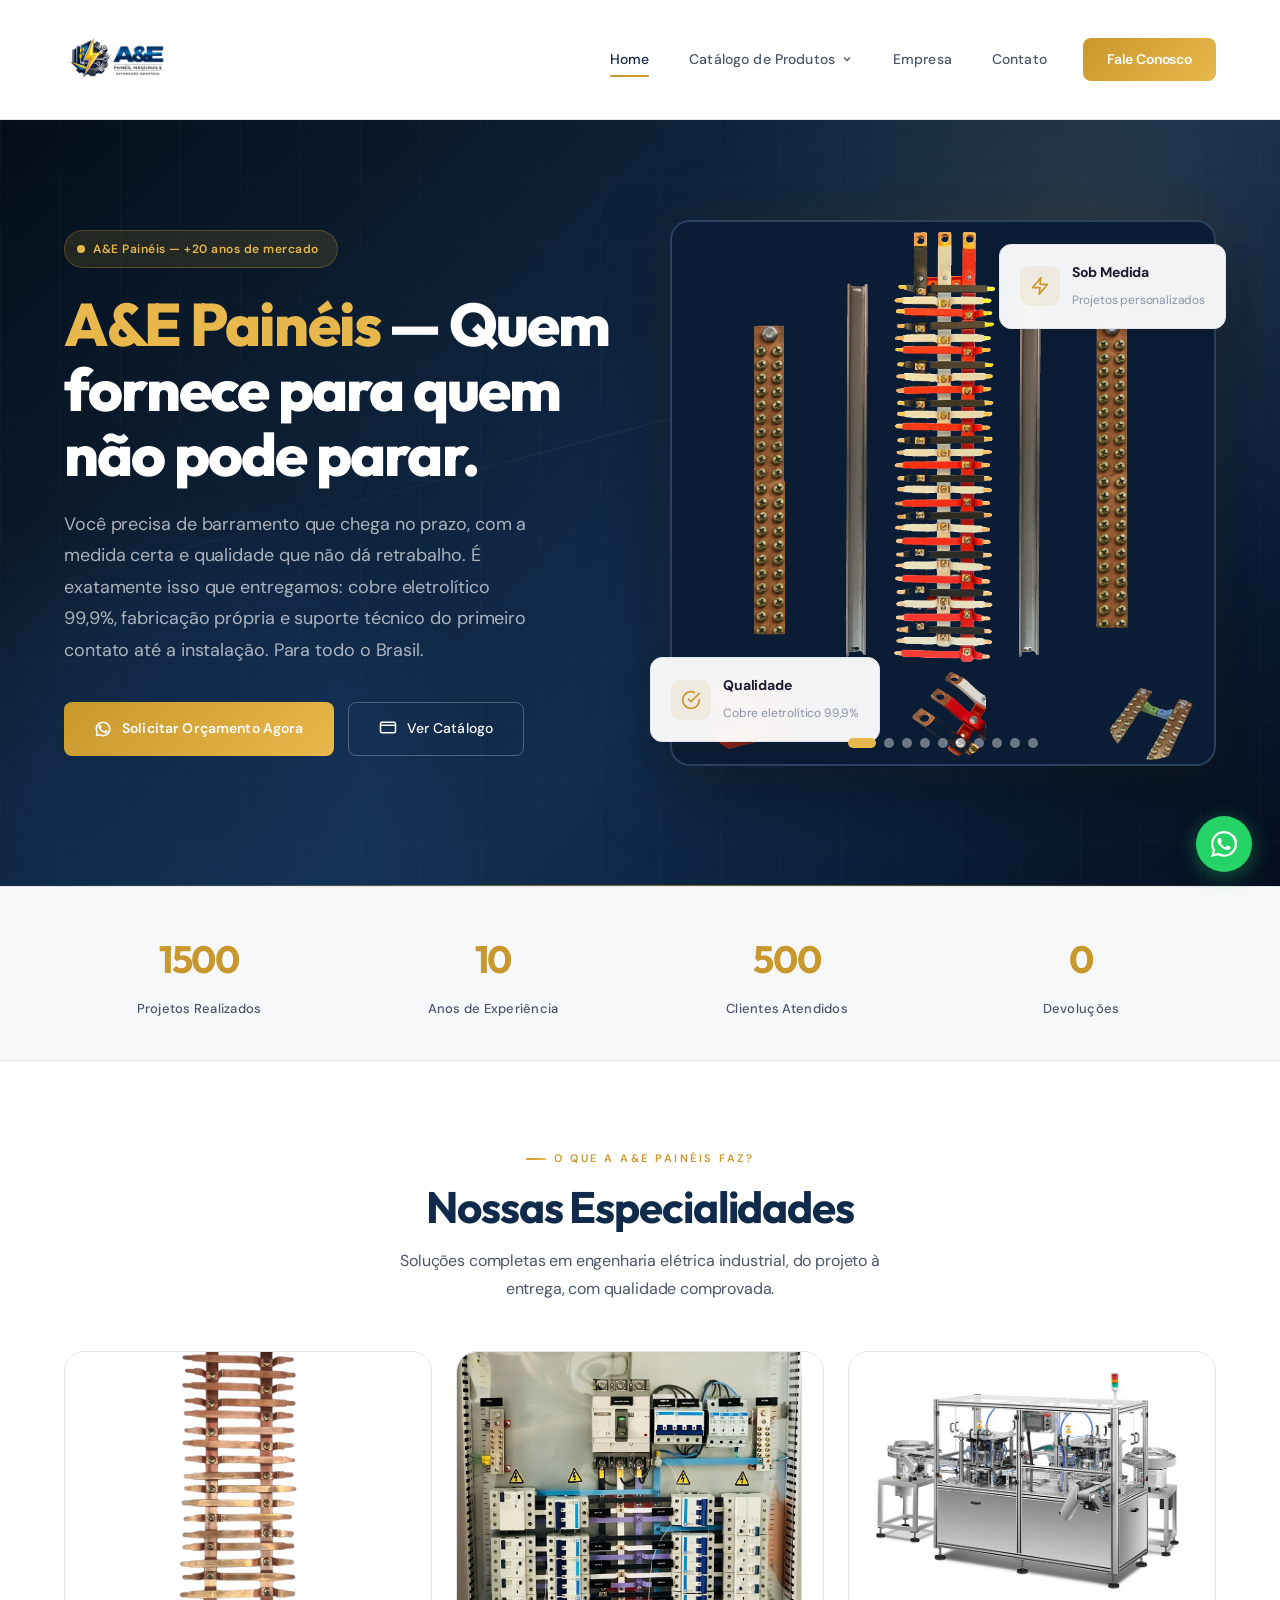
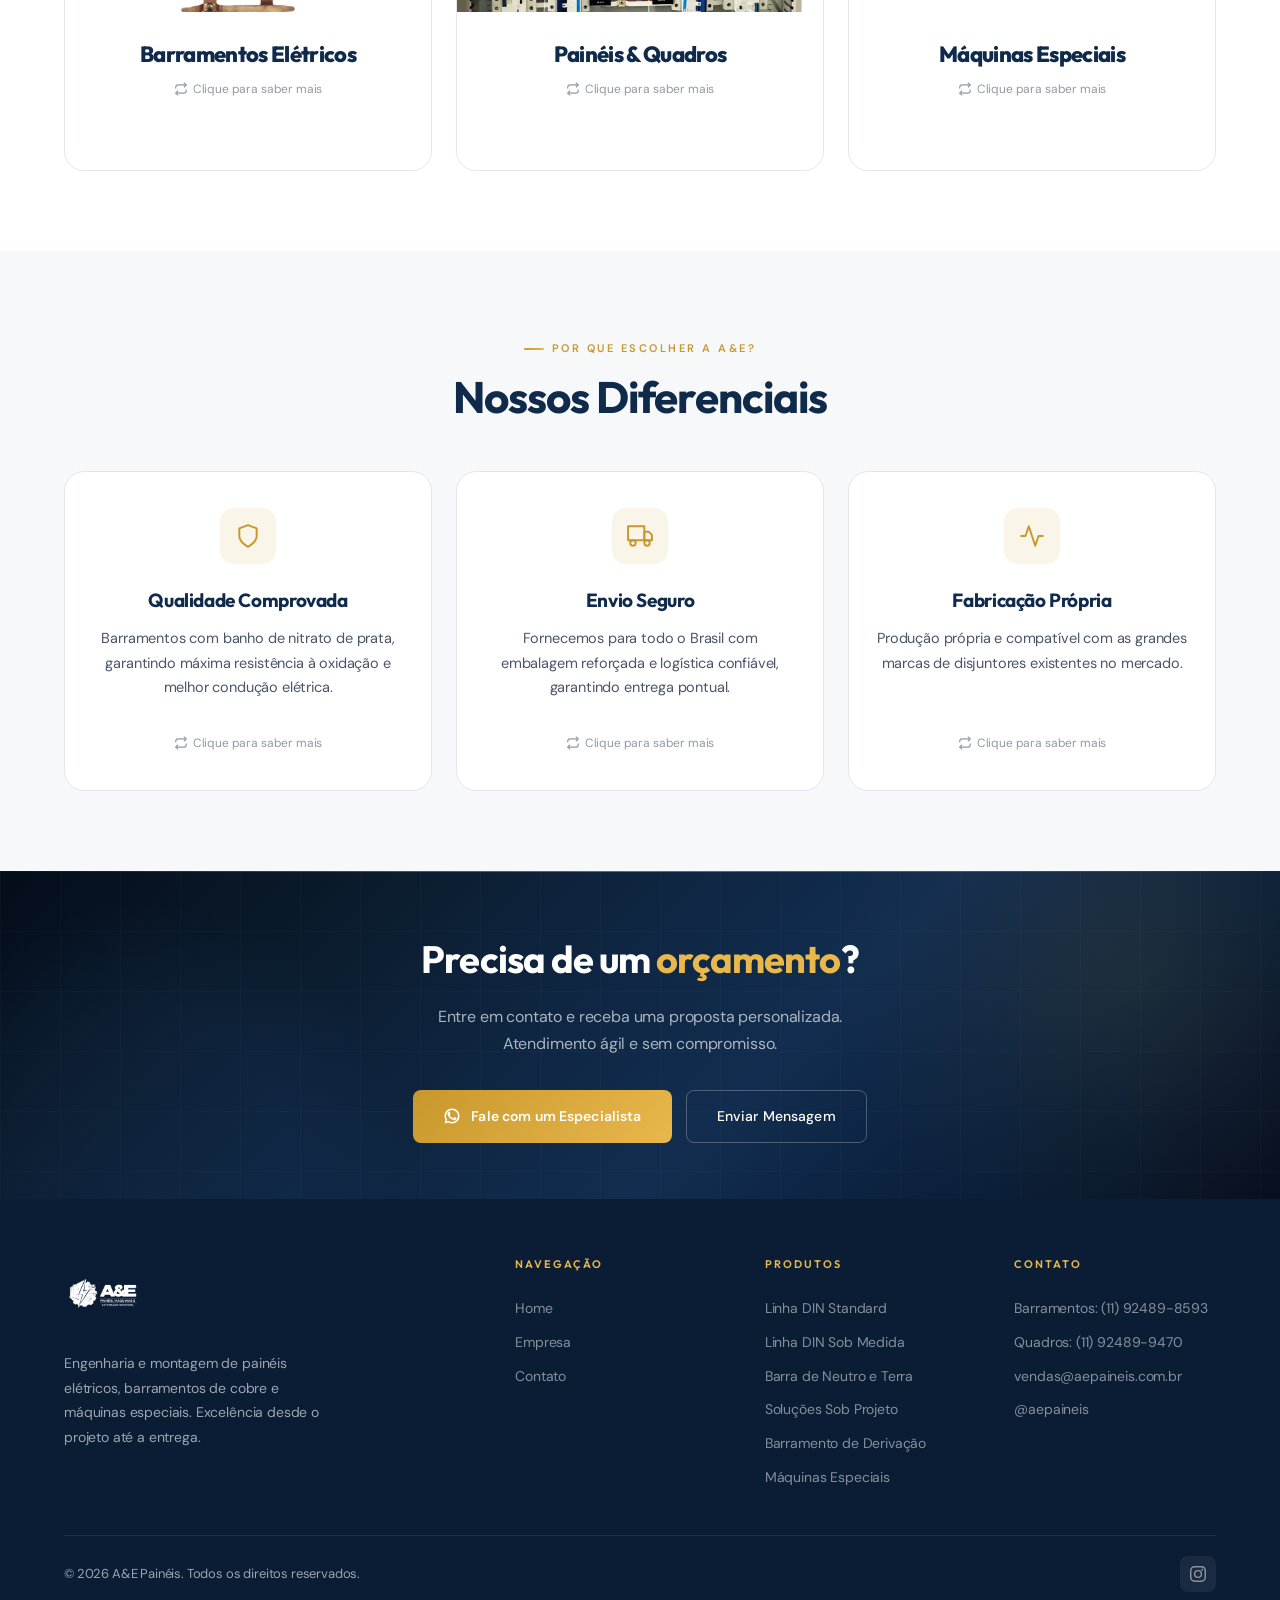
==== commit 1b8d8519: "Fix badge 20 anos, footer maquinas, fotos" ====
--- a/index.html
+++ b/index.html
@@ -4,14 +4,14 @@
     <meta charset="UTF-8">
     <meta name="viewport" content="width=device-width, initial-scale=1.0">
     <title>A&E Painéis | Barramentos Elétricos, Painéis de Comando e Máquinas Especiais</title>
-    <meta name="description" content="A&E Painéis: fabricação de barramentos elétricos em cobre eletrolítico 99,9%, painéis de comando, quadros de distribuição e máquinas especiais. +15 anos de mercado. Entrega para todo o Brasil.">
+    <meta name="description" content="A&E Painéis: fabricação de barramentos elétricos em cobre eletrolítico 99,9%, painéis de comando, quadros de distribuição e máquinas especiais. +20 anos de mercado. Entrega para todo o Brasil.">
     <meta name="keywords" content="A&E Painéis, barramentos elétricos, painéis de comando, quadros de distribuição, QGBT, barramento DIN, barramento de cobre, automação industrial, painéis elétricos, máquinas especiais, fabricante de barramentos, São Paulo">
     <meta name="author" content="A&E Painéis">
     <meta name="robots" content="index, follow">
     <link rel="canonical" href="https://aepaineis.com.br/">
     <!-- Open Graph (Facebook/WhatsApp) -->
     <meta property="og:title" content="A&E Painéis | Barramentos Elétricos e Painéis de Comando">
-    <meta property="og:description" content="Fabricação de barramentos elétricos em cobre 99,9%, painéis de comando e máquinas especiais. +15 anos de mercado. Entrega para todo o Brasil.">
+    <meta property="og:description" content="Fabricação de barramentos elétricos em cobre 99,9%, painéis de comando e máquinas especiais. +20 anos de mercado. Entrega para todo o Brasil.">
     <meta property="og:url" content="https://aepaineis.com.br/">
     <meta property="og:type" content="website">
     <meta property="og:locale" content="pt_BR">
@@ -96,7 +96,7 @@
             <div class="reveal">
                 <div class="hero-badge">
                     <div class="hero-badge-dot"></div>
-                    <span>A&E Painéis — +15 anos de mercado</span>
+                    <span>A&E Painéis — +20 anos de mercado</span>
                 </div>
                 <h1><span class="accent">A&E Painéis</span> — Quem fornece para quem não pode parar.</h1>
                 <p class="hero-desc">Você precisa de barramento que chega no prazo, com a medida certa e qualidade que não dá retrabalho. É exatamente isso que entregamos: cobre eletrolítico 99,9%, fabricação própria e suporte técnico do primeiro contato até a instalação. Para todo o Brasil.</p>
@@ -342,6 +342,7 @@
                 <a href="barramento-neutro-terra.html">Barra de Neutro e Terra</a>
                 <a href="barramentos-especiais.html">Soluções Sob Projeto</a>
                 <a href="barramento-derivacao.html">Barramento de Derivação</a>
+                <a href="catalogo.html#maquinas">Máquinas Especiais</a>
             </div>
             <div class="footer-col">
                 <h4>Contato</h4>
--- a/styles.css
+++ b/styles.css
@@ -33,7 +33,7 @@
     --font-main: 'DM Sans', 'Inter', system-ui, -apple-system, sans-serif;
     --font-display: 'Outfit', 'Space Grotesk', system-ui, sans-serif;
     --max-w: 1200px;
-    --header-h: 100px;
+    --header-h: 120px;
 }
 
 html { scroll-behavior:smooth; }
@@ -72,7 +72,7 @@
 }
 
 .logo { display:flex;align-items:center;gap:0; }
-.logo img { height:90px;width:auto;max-height:calc(var(--header-h) - 10px); }
+.logo img { height:110px;width:auto;max-height:calc(var(--header-h) - 5px); }
 
 /* Nav */
 .nav { display:flex;align-items:center;gap:0; }
@@ -846,7 +846,7 @@
     display:grid;grid-template-columns:2fr 1fr 1fr 1fr;
     gap:48px;padding-bottom:40px;
 }
-.footer-brand .logo img { filter:brightness(0) invert(1);height:64px; }
+.footer-brand .logo img { filter:brightness(0) invert(1);height:80px; }
 .footer-brand p { font-size:14px;margin-top:16px;max-width:280px;line-height:1.75;font-weight:400; }
 .footer-col h4 {
     font-family:var(--font-display);
